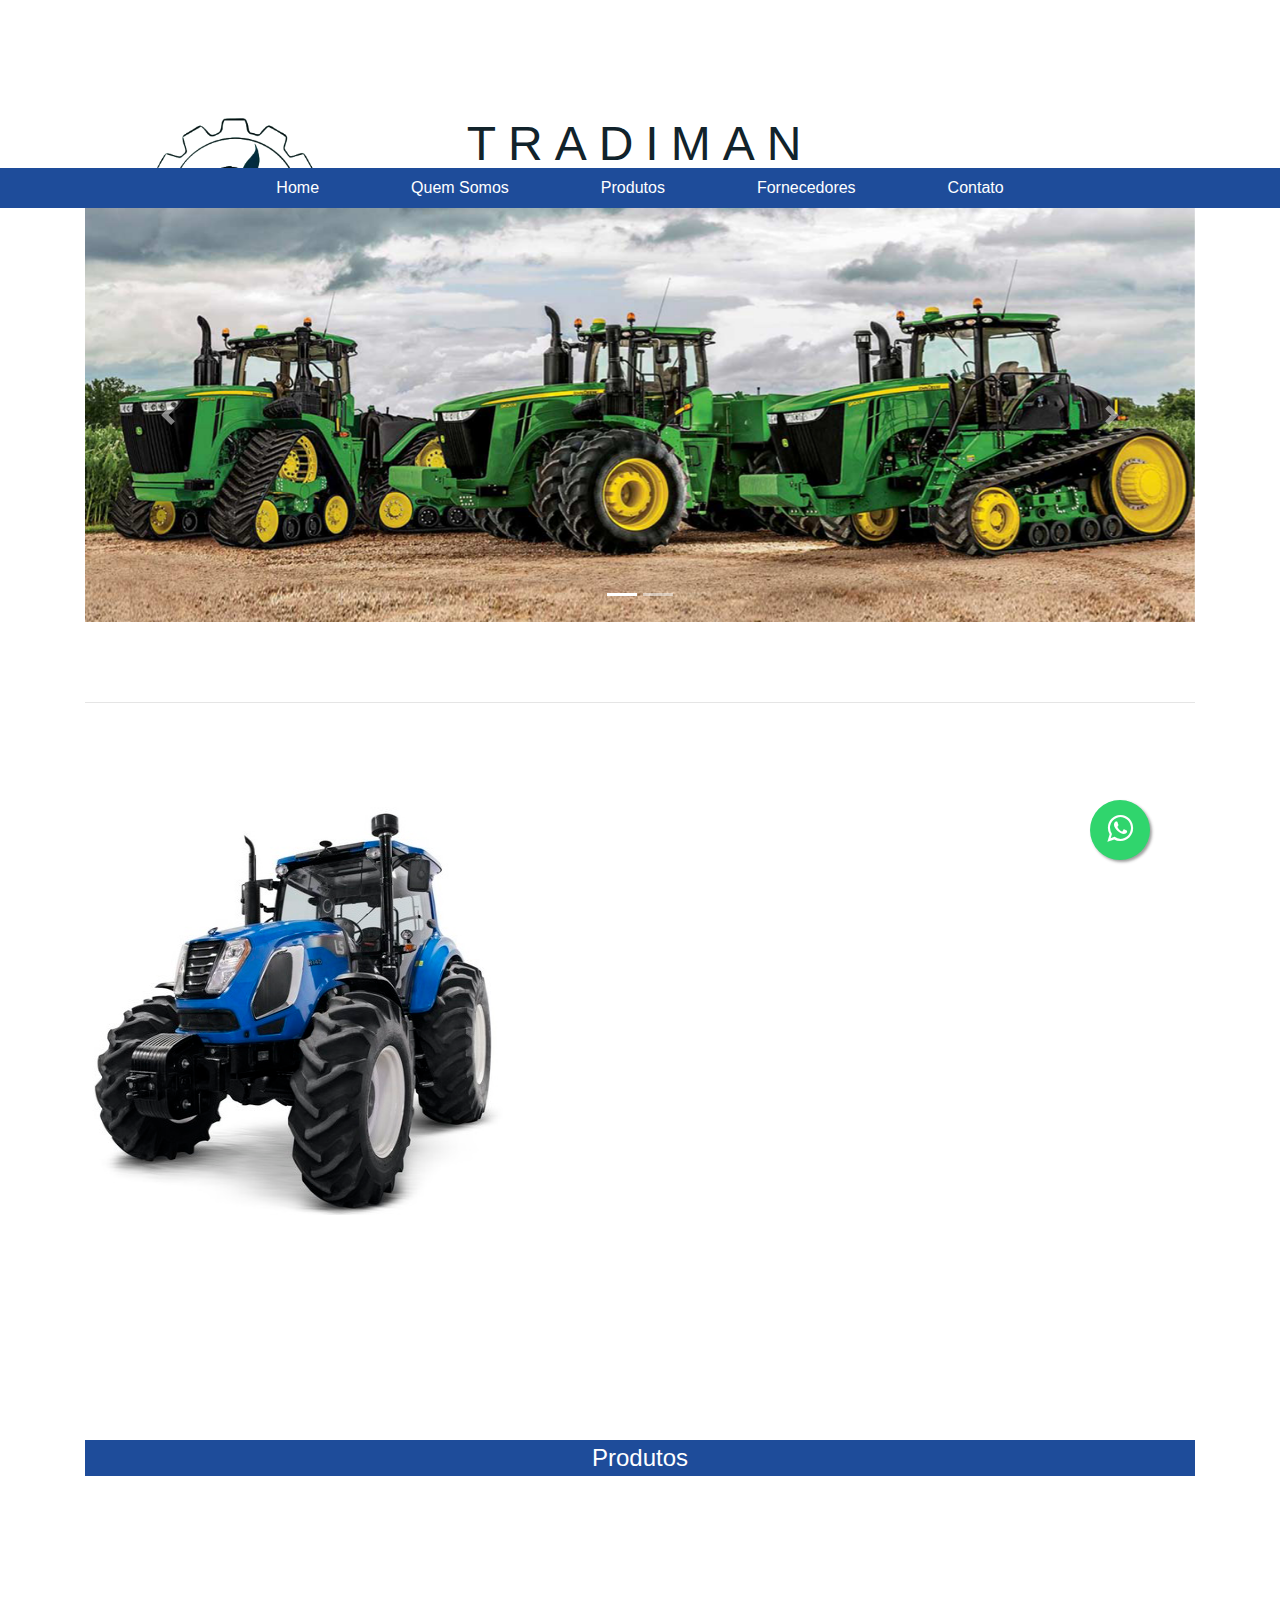
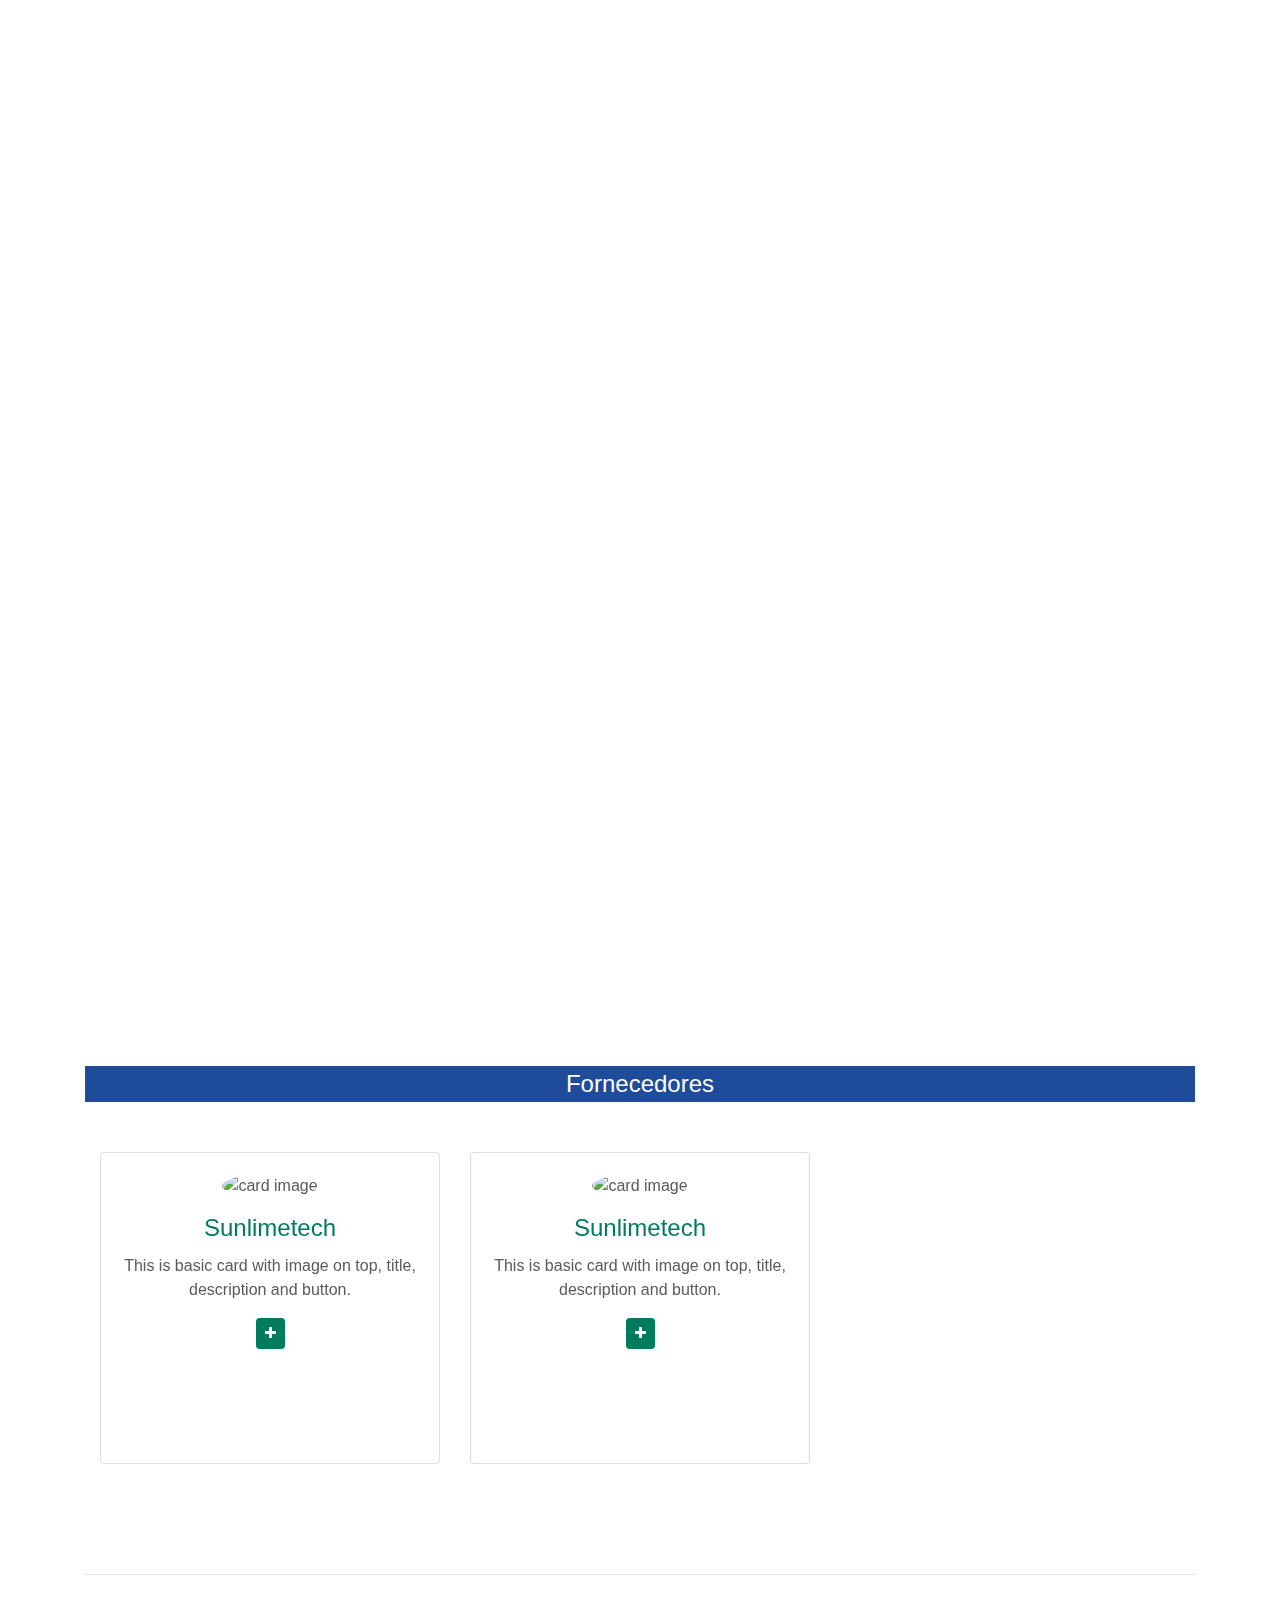
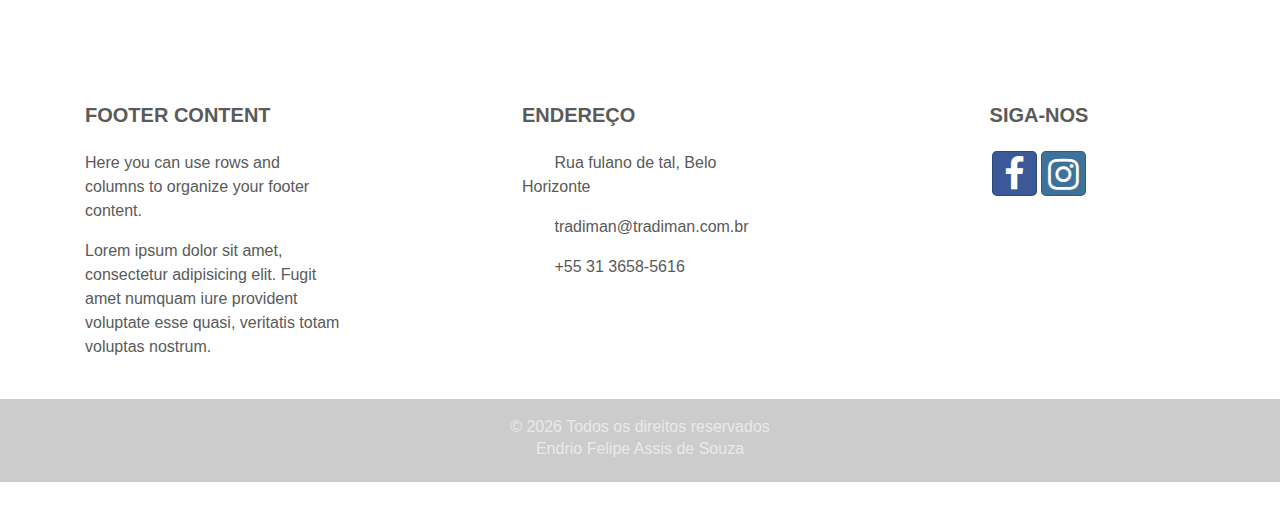
==== index.html @ e6a5f4dd "teste" ====
<!DOCTYPE html>
<html>
<head>
	<meta name="viewport" content="width=device-width, initial-scale=1, shrink-to-fit=no">
	<meta charset="utf-8">
	<title>TRADIMAN</title>

	<link rel="stylesheet" type="text/css" href="css/bootstrap.min.css" >
	<link rel="Stylesheet" type="text/css" href="css/smoothDivScroll.css">
	<link rel="stylesheet" type="text/css" href="css/css.css">
	<link rel="stylesheet" href="https://maxcdn.bootstrapcdn.com/font-awesome/4.5.0/css/font-awesome.min.css">
	<link rel="stylesheet" type="text/css" href="css/bootstrap-social.css" >
	<link rel="stylesheet" href="css/aos.css"/>


	<script src="js/aos.js"></script>
	<script src="//maxcdn.bootstrapcdn.com/bootstrap/4.0.0/js/bootstrap.min.js"></script>
	<script src="//cdnjs.cloudflare.com/ajax/libs/jquery/3.2.1/jquery.min.js"></script>


</head>
<body >
	
	<header>
		<section >
			<div class="item">
				<img src="2.png" width="180">
			</div>
			<div class="item n2">
				<p>TRADIMAN</p>
				<div class="pecas">
					peças para tratores
				</div>
			</div>
			<div class="item n3">
				 
			</div>
		</section>

		<ul class="nav justify-content-center">
		  <li class="nav-item">
		    <a class="nav-link active" href="#">Home</a>
		  </li>
		  <li class="nav-item">
		    <a class="nav-link" href="#">Quem Somos</a>
		  </li>
		  <li class="nav-item">
		    <a class="nav-link" href="#produtos">Produtos</a>
		  </li>
		  <li class="nav-item">
		    <a class="nav-link" href="#">Fornecedores</a>
		  </li>
		  <li class="nav-item">
		    <a class="nav-link" href="#">Contato</a>
		  </li>

		</ul> 

		
	</header>
	<article>
		<div class="container">
		<div id="carouselExampleIndicators" class="carousel slide" data-ride="carousel">
		  <ol class="carousel-indicators">
		    <li data-target="#carouselExampleIndicators" data-slide-to="0" class="active"></li>
		    <li data-target="#carouselExampleIndicators" data-slide-to="1"></li>
		  </ol>
		  <div class="carousel-inner">
		    <div class="carousel-item active">
		      <img class="d-block w-100" src="tractor_cut.png" alt="First slide">
		      <div class="carousel-caption d-md-block">
			    <a class="a" id="slide">	<h5>(31) 3658-5616</h5>    </a>
			    
			  </div>
			  <div class="carousel-caption d-md-block">
			    <a class="b" id="slide2">	<h4>Ligue agora!</h4>    </a>
			    
			  </div>
		    </div>
		    <div class="carousel-item">
		      <img class="d-block w-100" src="Vesey-Header.jpg" alt="Second slide">
		    </div>
		    
		  </div>
		  <a class="carousel-control-prev" href="#carouselExampleIndicators" role="button" data-slide="prev">
		    <span class="carousel-control-prev-icon" aria-hidden="true"></span>
		    <span class="sr-only">Previous</span>
		  </a>
		  <a class="carousel-control-next" href="#carouselExampleIndicators" role="button" data-slide="next">
		    <span class="carousel-control-next-icon" aria-hidden="true"></span>
		    <span class="sr-only">Next</span>
		  </a>
		</div>

			<hr class="featurette-divider">
		
				<div class="row featurette">
					
          <div data-aos="fade-up"	data-aos-delay="50"  class="col-md-7 order-md-2">
							<h2 class="featurette-heading">Quem<span class="text-muted"> Somos</span></h2>
            <p>
							A Tradiman é jovem, mas desponta como revelação nacional no segmento de FPS (FERRAMENTAS DE PENETRAÇÃO DO SOLO). Trabalhando com mecanismos logísticos 
							de alta eficácia que proporcionam a cobertura de todo território nacional.
						</p>
						<p>
							Empresa que surgiu com o claro objetivo de se tornar referência em distribuição de peças para máquinas pesadas. Nasceu de um plano de diversificação 
							de negócios de dois jovens empreendedores, que enxergaram no mercado de máquinas pesadas a necessidade de ter uma empresa que atenda a cada cliente 
							da maneira singular conforme suas especifidades.
						</p>
						<p>
							A Tradiman aposta na valorização dos produtos e marcas a partir de experiências práticas, aplicação e conhecimento dos produtos e, portanto, 
							conta com profissionais altamente qualificados. Nosso diferencial é dar a solução ao cliente, e para isso trabalhamos com as maiores marcas 
							nacionais e importadas como: ECOPLAN, NTX, METISA, GETFL, NBLF, COLINA, HERCAL, FEY, FIBAM, HPAD, HARDOX, USIAR. 
						</p>
						<p>
							Damos toda a assistência à compra, ao uso e especificação técnica de nossos produtos, além de possuir uma equipe de consultores comerciais especialistas, 
							que podem no ato de sua compra prestar assistência e dar orientações das melhores marcas em função de sua necessidade.
						</p>
						<p>
							Na Tradiman encontra-se o que há de mais moderno em FPS. Temos à sua disposição uma equipe especializada e treinada, especialmente 
							para atender com toda cordialidade, atenção e eficiência que você só encontra aqui na TRADIMAN.
						</p>
          </div>
          <div class="col-md-5">
            <img class="featurette-image img-fluid mx-auto" data-src="holder.js/500x500/auto" alt="500x500" src="imagens/trator.jpg" data-holder-rendered="true" style="width: 500px; height: 500px;">
          </div>
				</div>
				
				
			
				<!-- <hr class="featurette-divider"> -->
			
				<legend class="titulo" >Produtos</legend>

				<div class="container marketing">
				<!-- Three columns of text below the carousel -->
        <div class="row">
						<div data-aos="fade-up"	data-aos-delay="50" class="col-lg-4">
							<img class="rounded-circle" src="imagens/ADP.png" alt="Generic placeholder image" width="140" height="140">
							<h2>Adapter</h2>
							<!-- <p><a class="btn btn-secondary" href="https://getbootstrap.com/docs/4.0/examples/carousel/#" role="button">Ver mais »</a></p> -->
						</div><!-- /.col-lg-4 -->
						<div data-aos="fade-up"	data-aos-delay="50" class="col-lg-4">
							<img class="rounded-circle" src="imagens/BKT.png" alt="Generic placeholder image" width="140" height="140">
							<h2>Bucket-Teeth</h2>
							<!-- <p><a class="btn btn-secondary" href="https://getbootstrap.com/docs/4.0/examples/carousel/#" role="button">Ver mais »</a></p> -->
						</div><!-- /.col-lg-4 -->
						<div data-aos="fade-up"	data-aos-delay="50" class="col-lg-4">
							<img class="rounded-circle" src="imagens/SDC.png" alt="Generic placeholder image" width="140" height="140">
							<h2>Side cutter</h2>
							<!-- <p><a class="btn btn-secondary" href="https://getbootstrap.com/docs/4.0/examples/carousel/#" role="button">Ver mais »</a></p> -->
						</div><!-- /.col-lg-4 -->
						<div data-aos="fade-up"	data-aos-delay="50" class="col-lg-4">
							<img class="rounded-circle" src="imagens/BPT.png" alt="Generic placeholder image" width="140" height="140">
							<h2>Bucket protector</h2>
							<!-- <p><a class="btn btn-secondary" href="https://getbootstrap.com/docs/4.0/examples/carousel/#" role="button">Ver mais »</a></p> -->
						</div><!-- /.col-lg-4 -->
						<div data-aos="fade-up"	data-aos-delay="50" class="col-lg-4">
							<img class="rounded-circle" src="imagens/Demolition Teeth.png" alt="Generic placeholder image" width="140" height="140">
							<h2>Demolition Teeth</h2>
							<!-- <p><a class="btn btn-secondary" href="https://getbootstrap.com/docs/4.0/examples/carousel/#" role="button">Ver mais »</a></p> -->
						</div><!-- /.col-lg-4 -->
						<div data-aos="fade-up"	data-aos-delay="50" class="col-lg-4">
							<img class="rounded-circle" src="imagens/Ripper Parts.png" alt="Generic placeholder image" width="140" height="140">
							<h2>Ripper Parts</h2>
							<!-- <p><a class="btn btn-secondary" href="https://getbootstrap.com/docs/4.0/examples/carousel/#" role="button">Ver mais »</a></p> -->
						</div><!-- /.col-lg-4 -->
						<div data-aos="fade-up"	data-aos-delay="50" class="col-lg-4">
							<img class="rounded-circle" src="imagens/Ripper.png" alt="Generic placeholder image" width="140" height="140">
							<h2>Ripper</h2>
							<!-- <p><a class="btn btn-secondary" href="https://getbootstrap.com/docs/4.0/examples/carousel/#" role="button">Ver mais »</a></p> -->
						</div><!-- /.col-lg-4 -->
						<div data-aos="fade-up"	data-aos-delay="50" class="col-lg-4">
							<img class="rounded-circle" src="imagens/Bucket.png" alt="Generic placeholder image" width="140" height="140">
							<h2>Bucket</h2>
							<!-- <p><a class="btn btn-secondary" href="https://getbootstrap.com/docs/4.0/examples/carousel/#" role="button">Ver mais »</a></p> -->
						</div><!-- /.col-lg-4 -->
						<div data-aos="fade-up"	data-aos-delay="50" class="col-lg-4">
							<img class="rounded-circle" src="imagens/Blade&Bit.png" alt="Generic placeholder image" width="140" height="140">
							<h2>Blade&Bit</h2>
							<!-- <p><a class="btn btn-secondary" href="https://getbootstrap.com/docs/4.0/examples/carousel/#" role="button">Ver mais »</a></p> -->
						</div><!-- /.col-lg-4 -->
						<div data-aos="fade-up"	data-aos-delay="50" class="col-lg-4">
							<img class="rounded-circle" src="imagens/Pin&Retainer_Lock&Washer.png" alt="Generic placeholder image" width="140" height="140">
							<h2>Pin&Retainer/<br>Lock&Washer</h2>
							<!-- <p><a class="btn btn-secondary" href="https://getbootstrap.com/docs/4.0/examples/carousel/#" role="button">Ver mais »</a></p> -->
						</div><!-- /.col-lg-4 -->
						<div data-aos="fade-up"	data-aos-delay="50" class="col-lg-4">
							<img class="rounded-circle" src="imagens/Bucket Pin.png" alt="Generic placeholder image" width="140" height="140">
							<h2>Bucket Pin</h2>
							<!-- <p><a class="btn btn-secondary" href="https://getbootstrap.com/docs/4.0/examples/carousel/#" role="button">Ver mais »</a></p> -->
						</div><!-- /.col-lg-4 -->
						<div data-aos="fade-up"	data-aos-delay="50" class="col-lg-4">
							<img class="rounded-circle" src="imagens/Bushing.png" alt="Generic placeholder image" width="140" height="140">
							<h2>Bushing</h2>
							<!-- <p><a class="btn btn-secondary" href="https://getbootstrap.com/docs/4.0/examples/carousel/#" role="button">Ver mais »</a></p> -->
						</div><!-- /.col-lg-4 -->
						<div data-aos="fade-up"	data-aos-delay="50" class="col-lg-4">
							<img class="rounded-circle" src="imagens/Bucket I-Link & H-Link.png" alt="Generic placeholder image" width="140" height="140">
							<h2>Bucket I-Link & H-Link</h2>
							<!-- <p><a class="btn btn-secondary" href="https://getbootstrap.com/docs/4.0/examples/carousel/#" role="button">Ver mais »</a></p> -->
						</div><!-- /.col-lg-4 -->
					</div><!-- /.row -->
				</div>
	
						
		

				<legend class="titulo" >Fornecedores</legend>
			
						<div class="container">
								<div class="row">
										<!-- Team member -->
										<div class="col-xs-12 col-sm-6 col-md-4">
												<div class="image-flip" ontouchstart="this.classList.toggle('hover');">
														<div class="mainflip">
																<div class="frontside">
																		<div class="card">
																				<div class="card-body text-center">
																						<p><img class=" img-fluid" src="https://sunlimetech.com/portfolio/boot4menu/assets/imgs/team/img_01.png" alt="card image"></p>
																						<h4 class="card-title">Sunlimetech</h4>
																						<p class="card-text">This is basic card with image on top, title, description and button.</p>
																						<a href="#" class="btn btn-primary btn-sm"><i class="fa fa-plus"></i></a>
																				</div>
																		</div>
																</div>
																<div class="backside">
																		<div class="card">
																				<div class="card-body text-center mt-4">
																						<h4 class="card-title">Sunlimetech</h4>
																						<p class="card-text">This is basic card with image on top, title, description and button.This is basic card with image on top, title, description and button.This is basic card with image on top, title, description and button.</p>
																						<ul class="list-inline">
																								<li class="list-inline-item">
																										<a class="social-icon text-xs-center" target="_blank" href="#">
																												<i class="fa fa-facebook"></i>
																										</a>
																								</li>
																								<li class="list-inline-item">
																										<a class="social-icon text-xs-center" target="_blank" href="#">
																												<i class="fa fa-twitter"></i>
																										</a>
																								</li>
																								<li class="list-inline-item">
																										<a class="social-icon text-xs-center" target="_blank" href="#">
																												<i class="fa fa-skype"></i>
																										</a>
																								</li>
																								<li class="list-inline-item">
																										<a class="social-icon text-xs-center" target="_blank" href="#">
																												<i class="fa fa-google"></i>
																										</a>
																								</li>
																						</ul>
																				</div>
																		</div>
																</div>
														</div>
												</div>
										</div>
										<!-- ./Team member -->
										<!-- Team member -->
										<div class="col-xs-12 col-sm-6 col-md-4">
												<div class="image-flip" ontouchstart="this.classList.toggle('hover');">
														<div class="mainflip">
																<div class="frontside">
																		<div class="card">
																				<div class="card-body text-center">
																						<p><img class=" img-fluid" src="https://sunlimetech.com/portfolio/boot4menu/assets/imgs/team/img_02.png" alt="card image"></p>
																						<h4 class="card-title">Sunlimetech</h4>
																						<p class="card-text">This is basic card with image on top, title, description and button.</p>
																						<a href="#" class="btn btn-primary btn-sm"><i class="fa fa-plus"></i></a>
																				</div>
																		</div>
																</div>
																<div class="backside">
																		<div class="card">
																				<div class="card-body text-center mt-4">
																						<h4 class="card-title">Sunlimetech</h4>
																						<p class="card-text">This is basic card with image on top, title, description and button.This is basic card with image on top, title, description and button.This is basic card with image on top, title, description and button.</p>
																						<ul class="list-inline">
																								<li class="list-inline-item">
																										<a class="social-icon text-xs-center" target="_blank" href="#">
																												<i class="fa fa-facebook"></i>
																										</a>
																								</li>
																								<li class="list-inline-item">
																										<a class="social-icon text-xs-center" target="_blank" href="#">
																												<i class="fa fa-twitter"></i>
																										</a>
																								</li>
																								<li class="list-inline-item">
																										<a class="social-icon text-xs-center" target="_blank" href="#">
																												<i class="fa fa-skype"></i>
																										</a>
																								</li>
																								<li class="list-inline-item">
																										<a class="social-icon text-xs-center" target="_blank" href="#">
																												<i class="fa fa-google"></i>
																										</a>
																								</li>
																						</ul>
																				</div>
																		</div>
																</div>
														</div>
												</div>
										</div>
										<!-- ./Team member -->
									
				
								</div>
						</div>
						<hr class="featurette-divider">

<!-- 
				<legend class="titulo" >Produtos</legend>

				<div id="div1" class="prodBack polaroid style-1">

				  <figure><img src="imagens/side_cutter/1.jpg" class="img-thumbnail" alt="Cinque Terre"></figure>
				  <figure><img src="imagens/side_cutter/2.jpg" class="img-thumbnail" alt="Cinque Terre"></figure>
				  <figure><img src="imagens/side_cutter/3.jpg" class="img-thumbnail" alt="Cinque Terre"></figure>
				  <figure><img src="imagens/side_cutter/4.jpg" class="img-thumbnail" alt="Cinque Terre"></figure>
				  <figure><img src="imagens/side_cutter/5.jpg" class="img-thumbnail" alt="Cinque Terre"></figure>
				  <figure><img src="imagens/side_cutter/6.jpg" class="img-thumbnail" alt="Cinque Terre"></figure>
				  <figure><img src="imagens/side_cutter/7.jpg" class="img-thumbnail" alt="Cinque Terre"></figure>
				  <figure><img src="imagens/side_cutter/8.jpg" class="img-thumbnail" alt="Cinque Terre"></figure>
				  <figure><img src="imagens/side_cutter/9.jpg" class="img-thumbnail" alt="Cinque Terre"></figure>
				  <figure><img src="imagens/side_cutter/10.jpg" class="img-thumbnail" alt="Cinque Terre"></figure>
				</div>
				
				<div id="div2" class="prodBack polaroid style-1">         
				  
				  	<figure class="cap-left"><img src="imagens/bucket_teeth/1.jpg" class="img-thumbnail" alt="Cinque Terre">
				  	<figcaption>
						yay!!!
					</figcaption>
				  	</figure>
				 

				 
				  <figure class="cap-left"><img src="imagens/bucket_teeth/2.jpg" class="img-thumbnail" alt="Cinque Terre">
					<figcaption>
						ydfgdfg!!!
					</figcaption>
				  </figure>
				  <figure><img src="imagens/bucket_teeth/3.jpg" class="img-thumbnail" alt="Cinque Terre"></figure>
				  <figure class="cap-left"><img src="imagens/bucket_teeth/4.jpg" class="img-thumbnail" alt="Cinque Terre">
					
					<figcaption>
						ydfgdfg!!!
					</figcaption>
					
				  </figure>
				  <figure><img src="imagens/bucket_teeth/5.jpg" class="img-thumbnail" alt="Cinque Terre"></figure>
				  <figure><img src="imagens/bucket_teeth/6.jpg" class="img-thumbnail" alt="Cinque Terre"></figure>
				  <figure><img src="imagens/bucket_teeth/7.jpg" class="img-thumbnail" alt="Cinque Terre"></figure>
				  <figure><img src="imagens/bucket_teeth/8.jpg" class="img-thumbnail" alt="Cinque Terre"></figure>
				  <figure><img src="imagens/bucket_teeth/9.jpg" class="img-thumbnail" alt="Cinque Terre"></figure>
				  <figure><img src="imagens/bucket_teeth/10.jpg" class="img-thumbnail" alt="Cinque Terre"></figure>
				  <figure><img src="imagens/bucket_teeth/11.jpg" class="img-thumbnail" alt="Cinque Terre"></figure>
				  <figure><img src="imagens/bucket_teeth/12.jpg" class="img-thumbnail" alt="Cinque Terre"></figure>
				  <figure><img src="imagens/bucket_teeth/13.jpg" class="img-thumbnail" alt="Cinque Terre"></figure>
				  <figure><img src="imagens/bucket_teeth/14.jpg" class="img-thumbnail" alt="Cinque Terre"></figure>
				  <figure><img src="imagens/bucket_teeth/15.jpg" class="img-thumbnail" alt="Cinque Terre"></figure>
				  <figure><img src="imagens/bucket_teeth/16.jpg" class="img-thumbnail" alt="Cinque Terre"></figure>
				</div>
				<div class="prodBack" id="div3">3</div>
				<div class="prodBack" id="div4">4</div>
				<div class="prodBack" id="div5">5</div>
				<div class="prodBack" id="div6">6</div>
				
		</div>

		<legend class="titulo">Fornecedores</legend> -->

		<!--Whatsapp--> 
		
			<div class="popup float" onclick="whatsapp()">
				<i class="fa fa-whatsapp"></i>
			    <span class="popuptext" id="Popup">
				  	<p>E aí, Fera, eu sou o Kokim. Quer negociar com nossa empresa?</p> 
					<a href="https://api.whatsapp.com/send?phone=553185764448&text=" target="_blank" class="my-float">
						<img src="kokim.jpg" class="rounded-circle" alt="Foto do Kokim">
						suporte
					</a>
			  </span>
			</div>
	</article>


	<!-- Footer -->
<footer class="page-footer font-small mdb-color lighten-3 pt-4">

	<!-- Footer Links -->
	<div class="container text-center text-md-left">
  
	  <!-- Grid row -->
	  <div class="row">
  
		<!-- Grid column -->
		<div class="col-md-4 col-lg-3 mr-auto my-md-4 my-0 mt-4 mb-1">
  
		  <!-- Content -->
		  <h5 class="font-weight-bold text-uppercase mb-4">Footer Content</h5>
		  <p>Here you can use rows and columns to organize your footer content.</p>
		  <p>Lorem ipsum dolor sit amet, consectetur adipisicing elit. Fugit amet numquam iure provident voluptate
			esse
			quasi, veritatis totam voluptas nostrum.</p>
  
		</div>
		<!-- Grid column -->
  
		<hr class="clearfix w-100 d-md-none">
  
		  
		<hr class="clearfix w-100 d-md-none">
  
		<!-- Grid column -->
		<div class="col-md-4 col-lg-3 mx-auto my-md-4 my-0 mt-4 mb-1">
  
		  <!-- Contact details -->
		  <h5 class="font-weight-bold text-uppercase mb-4">Endereço</h5>
  
		  <ul class="list-unstyled">
			<li>
			  <p>
				<i class="fas fa-home mr-3"></i> Rua fulano de tal, Belo Horizonte</p>
			</li>
			<li>
			  <p>
				<i class="fas fa-envelope mr-3"></i> tradiman@tradiman.com.br</p>
			</li>
			<li>
			  <p>
				<i class="fas fa-phone mr-3"></i> +55 31 3658-5616</p>
			</li>
			
		  </ul>
  
		</div>
		<!-- Grid column -->
  
		<hr class="clearfix w-100 d-md-none">
  
		<!-- Grid column -->
		<div class="col-md-2 col-lg-2 text-center mx-auto my-4">
  
		  <!-- Social buttons -->
		  <h5 class="font-weight-bold text-uppercase mb-4">Siga-nos</h5>
  
		  <!-- Facebook -->
		  <a href="facebook.com" type="button" class="btn btn-lg btn-social-icon btn-facebook"><i class="fa fa-facebook"></i></a>
		  <!-- Twitter -->
		  <!-- Instagram -->
		  <a href="https://www.instagram.com/" type="button" class="btn btn-lg btn-social-icon btn-instagram"><span class="fa fa-instagram"></span></a>
		 
		  
  
		</div>
		<!-- Grid column -->
  
	  </div>
	  <!-- Grid row -->
  
	</div>
	<!-- Footer Links -->
  
	<!-- Copyright -->
	<div class="footer-copyright text-center py-3"><div class="data"></div>
	  <h6>Endrio Felipe Assis de Souza</h6>
	</div>
	<!-- Copyright -->
  
  </footer>
  <!-- Rodapé -->

	

	
	


</body>
	
		<script>
				AOS.init();
		</script>

	<!--Inicialização do whatsapp-->
	
		<script>
			function whatsapp() {
			var popup = document.getElementById("Popup");
			popup.classList.toggle("show");
			}
		</script>
	
	<!--data dos direitos autorais-->
	<script>
		var datainput = document.querySelector('.data');
		var data = new Date().getFullYear();
		datainput.textContent = "© "+data+" Todos os direitos reservados";
	</script>

</html>
---- css/smoothDivScroll.css ----
/* You can alter this CSS in order to give Smooth Div Scroll your own look'n'feel */

/* Invisible left hotspot */
div.scrollingHotSpotLeft
{
	/* The hotspots have a minimum width of 100 pixels and if there is room the will grow
    and occupy 15% of the scrollable area (30% combined). Adjust it to your own taste. */
	min-width: 75px;
	width: 10%;
	height: 100%;
	/* There is a big background image and it's used to solve some problems I experienced
    in Internet Explorer 6. */
	background-image: url(icons/big_transparent.gif);
	background-repeat: repeat;
	background-position: center center;
	position: absolute;
	z-index: 200;
	left: 0;
	/*  The first url is for Firefox and other browsers, the second is for Internet Explorer */
	cursor: url(icons/cursor_arrow_left.png), url(icons/cursor_arrow_left.cur),w-resize;
}

/* Visible left hotspot */
div.scrollingHotSpotLeftVisible
{
	background-image: url(icons/arrow_left.gif);				
	background-color: #fff;
	background-repeat: no-repeat;
	opacity: 0.35; /* Standard CSS3 opacity setting */
	-moz-opacity: 0.35; /* Opacity for really old versions of Mozilla Firefox (0.9 or older) */
	filter: alpha(opacity = 35); /* Opacity for Internet Explorer. */
	zoom: 1; /* Trigger "hasLayout" in Internet Explorer 6 or older versions */
}

/* Invisible right hotspot */
div.scrollingHotSpotRight
{
	min-width: 75px;
	width: 10%;
	height: 100%;
	background-image: url(icons/big_transparent.gif);
	background-repeat: repeat;
	background-position: center center;
	position: absolute;
	z-index: 200;
	right: 0;
	cursor: url(icons/cursor_arrow_right.png), url(icons/cursor_arrow_right.cur),e-resize;
}

/* Visible right hotspot */
div.scrollingHotSpotRightVisible
{
	background-image: url(icons/arrow_right.gif);
	background-color: #fff;
	background-repeat: no-repeat;
	opacity: 0.35;
	filter: alpha(opacity = 35);
	-moz-opacity: 0.35;
	zoom: 1;
}

/* The scroll wrapper is always the same width and height as the containing element (div).
   Overflow is hidden because you don't want to show all of the scrollable area.
*/
div.scrollWrapper
{
	position: relative;
	overflow: hidden;
	width: 100%;
	height: 100%;
}

div.scrollableArea
{
	position: relative;
	width: auto;
	height: 100%;
}
---- css/css.css ----
body {
  padding-top: 3rem;
  padding-bottom: 3rem;
  color: #5a5a5a;
}
section {
	display: flex;
	justify-content: center;
	width: 95%;
	height: 120px;
	overflow: auto;
	margin: 0 2.5%;
	overflow: hidden;
	 
}

.qs {
	text-align: center;
}


section img{
	position: relative;
		top: 10px;
}

.n2{
	display: block;
	color: rgb(17, 35, 43);

}



.item {
	width: 100px;
	height: 120px;
	float: left;
	width: 33.333333%;
	text-align: center;
	font-size: 3em;
}

.item p{
	letter-spacing: .25em;
}

.pecas {
	margin:; 0 auto;
	display: inline-block;
	position: relative;
	bottom: 65px;
	font-size: 0.35em;
	color: rgb(17, 35, 43);

}

/*-----------Título-----------*/

.titulo{
	margin-top: 50px;
	margin-bottom: 50px;
	background-color: #1e4c9a;
	color: white;
	text-align: center;
}

/*-----------Barra de Navegação-----------*/

.nav{
	background-color: #1e4c9a;

	
}
.nav-item{
	padding: 0 30px; 
}
.nav-link{
	color: white;
}
.nav-link:hover{
	color:#02303F;
}
/* 
.d-block{
	max-height: 5%;
} */



/*

.my-slider {
height: 450px;
margin: 0 auto;
width: 100%;
}
.my-slider ul {
height: 450px;
overflow: hidden;
list-style-type: none;
}
.my-slider li {
float: left;
}

#logoParade
{
	width: 728px;
	height: 75px;
	position: relative;
}

#logoParade div.scrollableArea a
{
	display: block;
	float: left;
	padding-left: 10px;
}
*/

/*---------------------animações dentro do carrosel-----------------------*/




.d-md-block a{
    display: inline-block;
    width: 100%;
	
	padding: 100px;
	
    
    border-right: 60px solid transparent;
    border-bottom: 60px solid rgba(76,76,76,.7); 
    //border-bottom: 60px solid rgba(76,76,76,.7); 
    -webkit-transform: scale(1, -1);

}




/*---------------------------Ligue agora!-----------------------------*/

.a{
	margin-left: -130%;
}
.b{
	margin-left: -150%;
}

.d-md-block h5{
	text-align: right;
	-webkit-transform: scale(1, -1);
	position: relative;
	top: 155px; /* 155*/
	left: 18%; /* 150*/
	opacity: 1;
	font-size: 2em;
	text-decoration: none;
    font-weight: bold;
}

.d-md-block h4{
	text-align: right;
	-webkit-transform: scale(1, -1);
	position: relative;
	top: 140px;
	left: 100px;
	opacity: 1;
	font-size: 1.5em;
	text-decoration: none;
    font-weight: bold;
}

#slide {
		border-width: 50px;
    position: relative;
    right: 70%;
    top:130px;/* 130*/
    -webkit-animation: slide 0.5s forwards;
    -webkit-animation-delay: 0.5s;
    animation: slide 0.5s forwards;
    animation-delay: 0.5s;
}

#slide2 {

		position: relative;
		border-width: 30px;
		border-bottom-color: rgba(77, 75, 75, 0.9);
    right: 70%;
    top:160px;
    -webkit-animation: slide 0.7s forwards;
    -webkit-animation-delay: 0.7s;
    animation: slide .7s forwards;
    animation-delay: .7s;
}

@-webkit-keyframes slide {
    100% { right: 0; }
}

@keyframes slide {
    100% { right: 0; }
}

/* ----------------------HR------------------------- */

.featurette-divider {
  margin: 5rem 0; /* Space out the Bootstrap <hr> more */
}

/*------------------------------QUEM SOMOS----------------------------*/

.col-md-5{
	font-weight: 600;
	font-size: 8em;
	letter-spacing: .15em;
	text-align: justify;
}

.col-md-5{
	display: block;
}

/* MARKETING CONTENT
-------------------------------------------------- */

/* Center align the text within the three columns below the carousel */
.marketing .col-lg-4 {
  margin-bottom: 1.5rem;
  text-align: center;
}
.marketing h2 {
  font-weight: 400;
}
.marketing .col-lg-4 p {
  margin-right: .75rem;
  margin-left: .75rem;
}

/*---------------------------Trem que arrasta-----------------------------


legend{
	text-align: center;
	margin: 30px 0 ;
}

.contentBox{
	text-align: center;
	opacity: 0.65;
	background-color: white;
}
.contentBox h6{
	color:#607D7B;
	font-size: 1em;
}

.contentBox:hover{
	opacity: 1;
	
}


legend.scheduler-border {
    width:inherit; 
    padding:0 10px; 
    border-bottom:none;
}



#mixedContent
		{
			
			position: relative;			
			width:100%;
			height: 220px;
			padding: 10px 5px;
			display: block;
			background-color: rgba(232, 236, 239, 0.3);;
			-moz-box-shadow:    inset 0 0 10px #BFBFBF;
			   -webkit-box-shadow: inset 0 0 10px #BFBFBF;
			   box-shadow:         inset 0 0 10px #BFBFBF;
		}
		
		#mixedContent .contentBox {
			position: relative;
				//top: 5px;
			float: left;
			display: block;
			
			width: 280px;
			height: 200px;
			border: solid 1px #ccc;
			padding: 20px;
			margin: 0px 7px;
			
			-webkit-user-select: none;
			-khtml-user-select: none;
			-moz-user-select: none;
			-o-user-select: none;
			user-select: none;
		}

		#mixedContent .contentBox img {
			margin: 5px 13% 15px 13%;
			border-radius: 50px;
			width: 165px;
			cursor:pointer;
		}
	
		#mixedContent .contentBox p {
			font-size: 10px;
		}
*/


/*-------------------PRODUTOS-----------------*/	

.cxProdutos legend{
	text-align: center;
}

.cxProdutos .prodBack {
    display:none;
    
}

#div1{display:inline-block;;
position: relative;}
#div2{position: relative;}
#div3{position: relative;}
#div4{position: relative;}
#div5{position: relative;}
#div6{position: relative;}

.cxProdutos br {clear:both;}



/*-------------------IMAGENS DE PRODUTOS-----------------*/	

.polaroid{
    height: 500px;
    overflow: scroll;
    background-color: rgba(232, 236, 239, 0.3);
    -moz-box-shadow:    inset 0 0 10px #BFBFBF;
   -webkit-box-shadow: inset 0 0 10px #BFBFBF;
   box-shadow:         inset 0 0 10px #BFBFBF;
   overflow: auto;
}
/*.polaroid img{
  width: 50%;
  padding: 5px 5px 10px 5px;
  border: 1px solid #BFBFBF;
  background-color: white;
  transition: height 2s, transform 2s;
  position: relative; 
  overflow: hidden; 
  margin: 20px 5%;

}*/

figure {
  width: 20%;
  padding: 5px 5px 10px 5px;
  display: block;
  position: relative;
  float: left;
  overflow: hidden;
  background-color: white;
  border: 1px solid #BFBFBF;
  margin: 20px 5%;
  border-radius: .25rem;
}
figcaption {
  position: absolute;
  background: black;
  background: rgba(0,0,0,0.75);
  color: white;
  padding: 10px 20px;
  opacity: 0;
  left: 20px;
  -webkit-transition: all 0.6s ease;
  -moz-transition:    all 0.6s ease;
  -o-transition:      all 0.6s ease;
}
figure:hover figcaption {
  opacity: 1;
}
figure:before {
  content: "?";
  position: absolute;
  font-weight: 800;
  background: black;
  background: rgba(255,255,255,0.75);
  text-shadow: 0 0 5px white;
  color: #BFBFBF;
  width: 24px;
  height: 24px;
  -webkit-border-radius: 12px;
  -moz-border-radius:    12px;
  border-radius:         12px;
  text-align: center;
  font-size: 14px;
  line-height: 24px;
  -moz-transition: all 0.6s ease;
  opacity: 0.75;
}
figure:hover:before {
  opacity: 0;
}

.cap-left:before {  bottom: 25px; left: 50px; }
.cap-left figcaption { bottom: 10px; left: -50%; }
.cap-left:hover figcaption { left: 0; }





/*
.btn{
	width: 150px;
	background-color: white;
	z-index: 2;
	padding: ;
}

.btn img{
	f
	
}


 .caption {
    max-width: 0px;
    display: inline-block;
    overflow: hidden;
    position: relative;
    	right: 20px;
     transition: right 1s, transform 1s;
     color: blue;
	 color: aqua;
	 background-color: antiquewhite;
     z-index: 3;
}
.btn:hover  .caption{
    overflow: visible;
    right: 5px;
}*/	

    /*-------------teste-------------*/




  /*------------scrollbar----------*/





  .style-1::-webkit-scrollbar-track
{
	
	-webkit-box-shadow: inset 0 0 6px rgba(0,0,0,0.3);
	border-radius: 10px;
	background-color: #F5F5F5;
}

.style-1::-webkit-scrollbar
{
	width: 12px;
	background-color: #F5F5F5;
}

.style-1::-webkit-scrollbar-thumb
{
	border-radius: 10px;
	-webkit-box-shadow: inset 0 0 6px rgba(106, 124, 117,.3);
	background-color: rgba(106, 124, 117,.1);
}

.style-1::-webkit-scrollbar:hover{
	display: none;
	background-color: 
}


/*-----------------FORNECEDORES---------------------------*/

@import url('https://maxcdn.bootstrapcdn.com/font-awesome/4.7.0/css/font-awesome.min.css');
#team {
    background: #eee !important;
}

.btn-primary:hover,
.btn-primary:focus {
    background-color: #108d6f;
    border-color: #108d6f;
    box-shadow: none;
    outline: none;
}

.btn-primary {
    color: #fff;
    background-color: #007b5e;
    border-color: #007b5e;
}

section {
    padding: 60px 0;
}

section .section-title {
    text-align: center;
    color: #007b5e;
    margin-bottom: 50px;
    text-transform: uppercase;
}

#team .card {
    border: none;
    background: #ffffff;
}

.image-flip:hover .backside,
.image-flip.hover .backside {
    -webkit-transform: rotateY(0deg);
    -moz-transform: rotateY(0deg);
    -o-transform: rotateY(0deg);
    -ms-transform: rotateY(0deg);
    transform: rotateY(0deg);
    border-radius: .25rem;
}

.image-flip:hover .frontside,
.image-flip.hover .frontside {
    -webkit-transform: rotateY(180deg);
    -moz-transform: rotateY(180deg);
    -o-transform: rotateY(180deg);
    transform: rotateY(180deg);
}

.mainflip {
    -webkit-transition: 1s;
    -webkit-transform-style: preserve-3d;
    -ms-transition: 1s;
    -moz-transition: 1s;
    -moz-transform: perspective(1000px);
    -moz-transform-style: preserve-3d;
    -ms-transform-style: preserve-3d;
    transition: 1s;
    transform-style: preserve-3d;
    position: relative;
}

.frontside {
    position: relative;
    -webkit-transform: rotateY(0deg);
    -ms-transform: rotateY(0deg);
    z-index: 2;
    margin-bottom: 30px;
}

.backside {
    position: absolute;
    top: 0;
    left: 0;
    background: white;
    -webkit-transform: rotateY(-180deg);
    -moz-transform: rotateY(-180deg);
    -o-transform: rotateY(-180deg);
    -ms-transform: rotateY(-180deg);
    transform: rotateY(-180deg);
    -webkit-box-shadow: 5px 7px 9px -4px rgb(158, 158, 158);
    -moz-box-shadow: 5px 7px 9px -4px rgb(158, 158, 158);
    box-shadow: 5px 7px 9px -4px rgb(158, 158, 158);
}

.frontside,
.backside {
    -webkit-backface-visibility: hidden;
    -moz-backface-visibility: hidden;
    -ms-backface-visibility: hidden;
    backface-visibility: hidden;
    -webkit-transition: 1s;
    -webkit-transform-style: preserve-3d;
    -moz-transition: 1s;
    -moz-transform-style: preserve-3d;
    -o-transition: 1s;
    -o-transform-style: preserve-3d;
    -ms-transition: 1s;
    -ms-transform-style: preserve-3d;
    transition: 1s;
    transform-style: preserve-3d;
}

.frontside .card,
.backside .card {
    min-height: 312px;
}

.backside .card a {
    font-size: 18px;
    color: #007b5e !important;
}

.frontside .card .card-title,
.backside .card .card-title {
    color: #007b5e !important;
}

.frontside .card .card-body img {
    width: 120px;
    height: 120px;
    border-radius: 50%;
}


  /*--------------Whatsapp-----------------*/

 .float{
	position:fixed;

	width:60px;
	height:60px;
	bottom:40px;
	right:40px;
	color: white;
	background-color:#25d366;
	color:#FFF;
	border-radius:50px;
	text-align:center;
  	font-size:40px!important;
	box-shadow: 2px 2px 3px #999;
  	z-index:1001;


}



.fa-whatsapp{
	position: relative;
		bottom: 5px;
	font-size: 30px !important;

}



 /* Popup container */
.popup {
	margin: 0 7% 0 0;
  display: inline;
  cursor: pointer;
  -webkit-user-select: none;
  -moz-user-select: none;
  -ms-user-select: none;
  user-select: none;
  font-family: sans-serif;
  font-weight: bold;
  opacity: 0.95;


}
.popup p{
	position: relative;
		bottom: 8px;
	margin: 1px 1px;
	border-radius:5px;
	height: 50px;
	background-color: #25d366;

}

.popup img{
	width: 60px;
	position: relative;
		right: 30px;
}

.popup p{
	font-size: 10px !important;
}

/* The actual popup */
.popup .popuptext {
  visibility: hidden;
  width: 260px;
  background-color: white;
  color: white;
  text-align: center;
  border-radius: 6px;
  padding: 8px 0;
  position: absolute;
  z-index: 1;
  bottom: 125%;
  left: 50%;
  margin-left: -130px;
  box-shadow: 1px 1px 1px 1px #999;


}

.popup a{
	text-decoration: none;
	color: grey;
	font-size: 12px !important;
	position: relative;
		bottom: 5px
}

.popup a:hover{
	background-color: lightgrey;

	padding: 36px 75px;
}

/* Popup arrow */
.popup .popuptext::after {

content: "";
    position: absolute;
    width: 0;
    height: 0;
    margin-left: -0.5em;
    top: 100%;
    left: 50%;
    border: 1em solid black;
    border-color: transparent transparent white white;
    margin-left: -8px;
    border-width: 8px;
    transform-origin: 0 0;
    transform: rotate(-45deg);
    
    box-shadow: -1px 2px 1px 0 #999;
}


.popup .show {
  visibility: visible;
  -webkit-animation: fadeIn 1s;
  animation: fadeIn 1s;
}


@-webkit-keyframes fadeIn {
  from {opacity: 0;} 
  to {opacity: 1;}
}

@keyframes fadeIn {
  from {opacity: 0;}
  to {opacity:1 ;}
} */


/*--------------Rodapé-----------*/

.mdb-color.lighten-3 {
    background-color: rgb(146, 159, 186) !important;
}

footer.page-footer .footer-copyright {
    background-color: rgba(0, 0, 0, 0.2);
    color: rgba(255, 255, 255, 0.6);
    overflow: hidden;
}
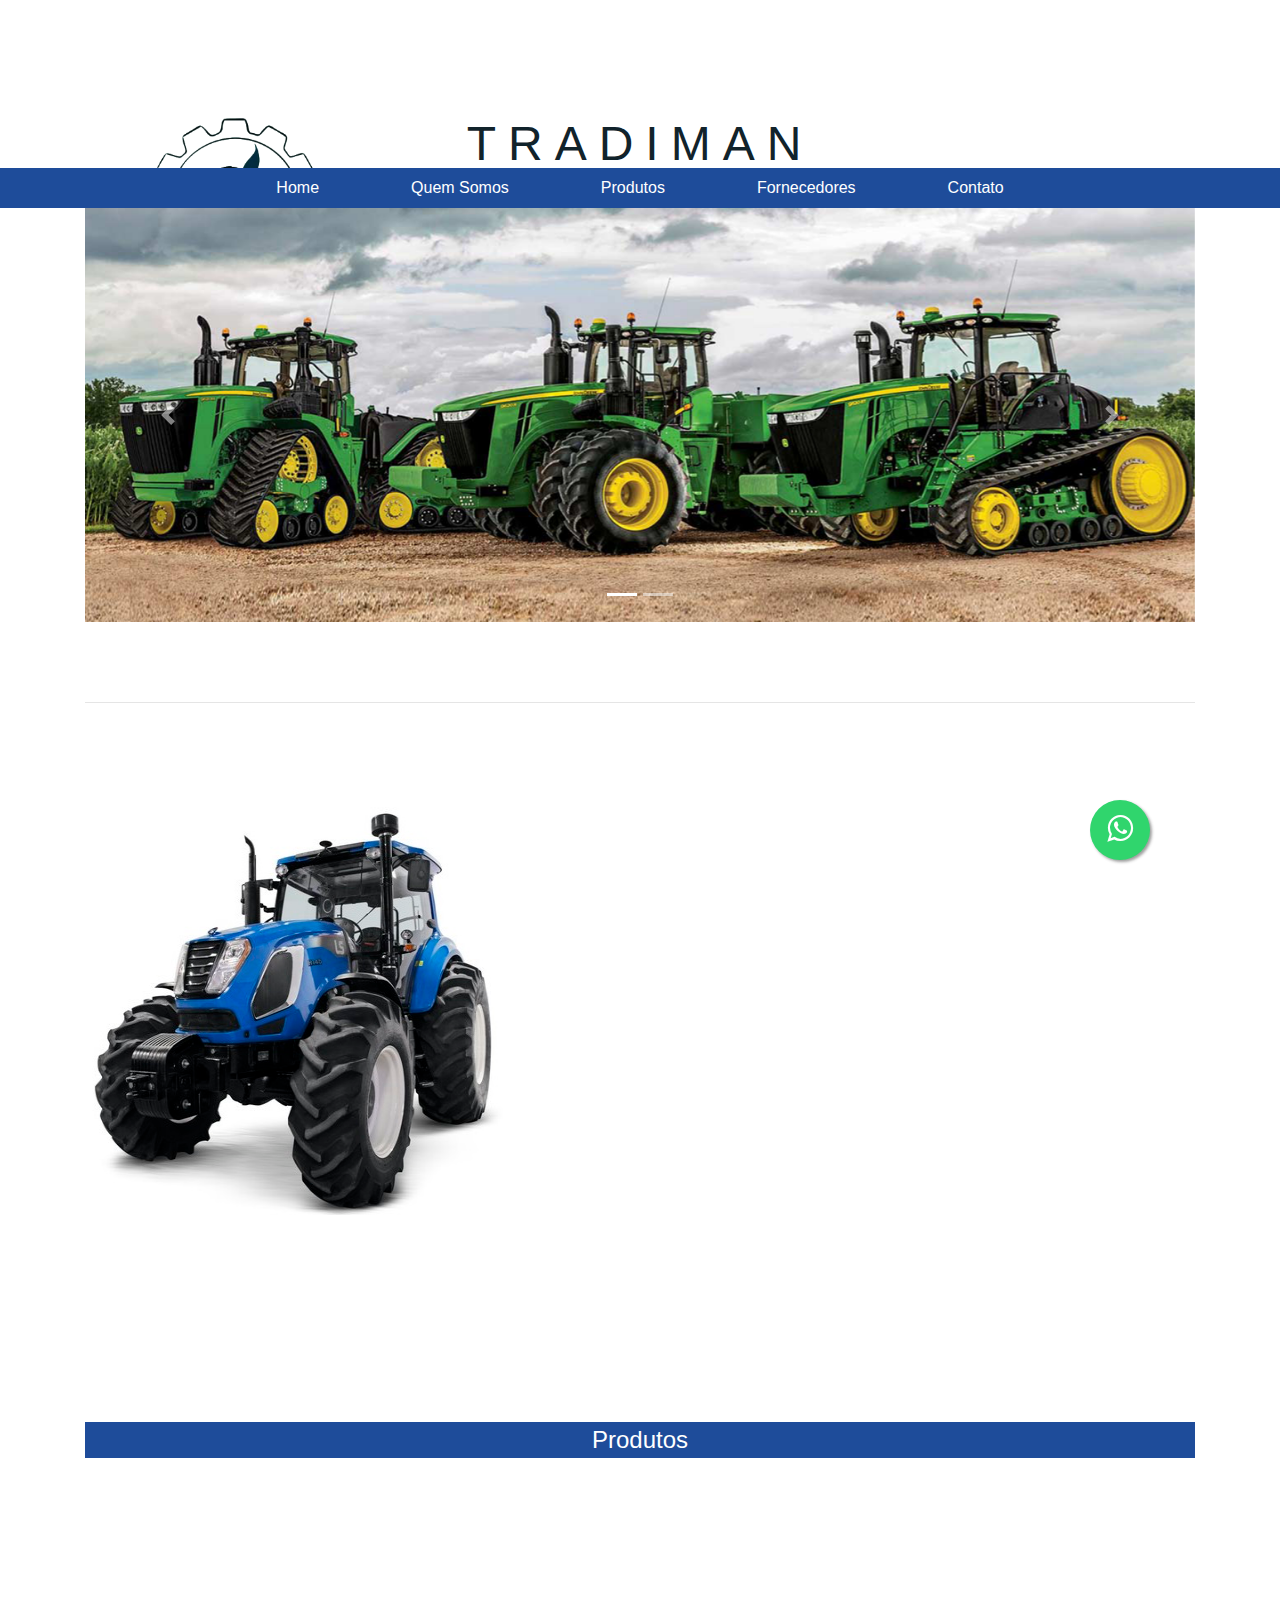
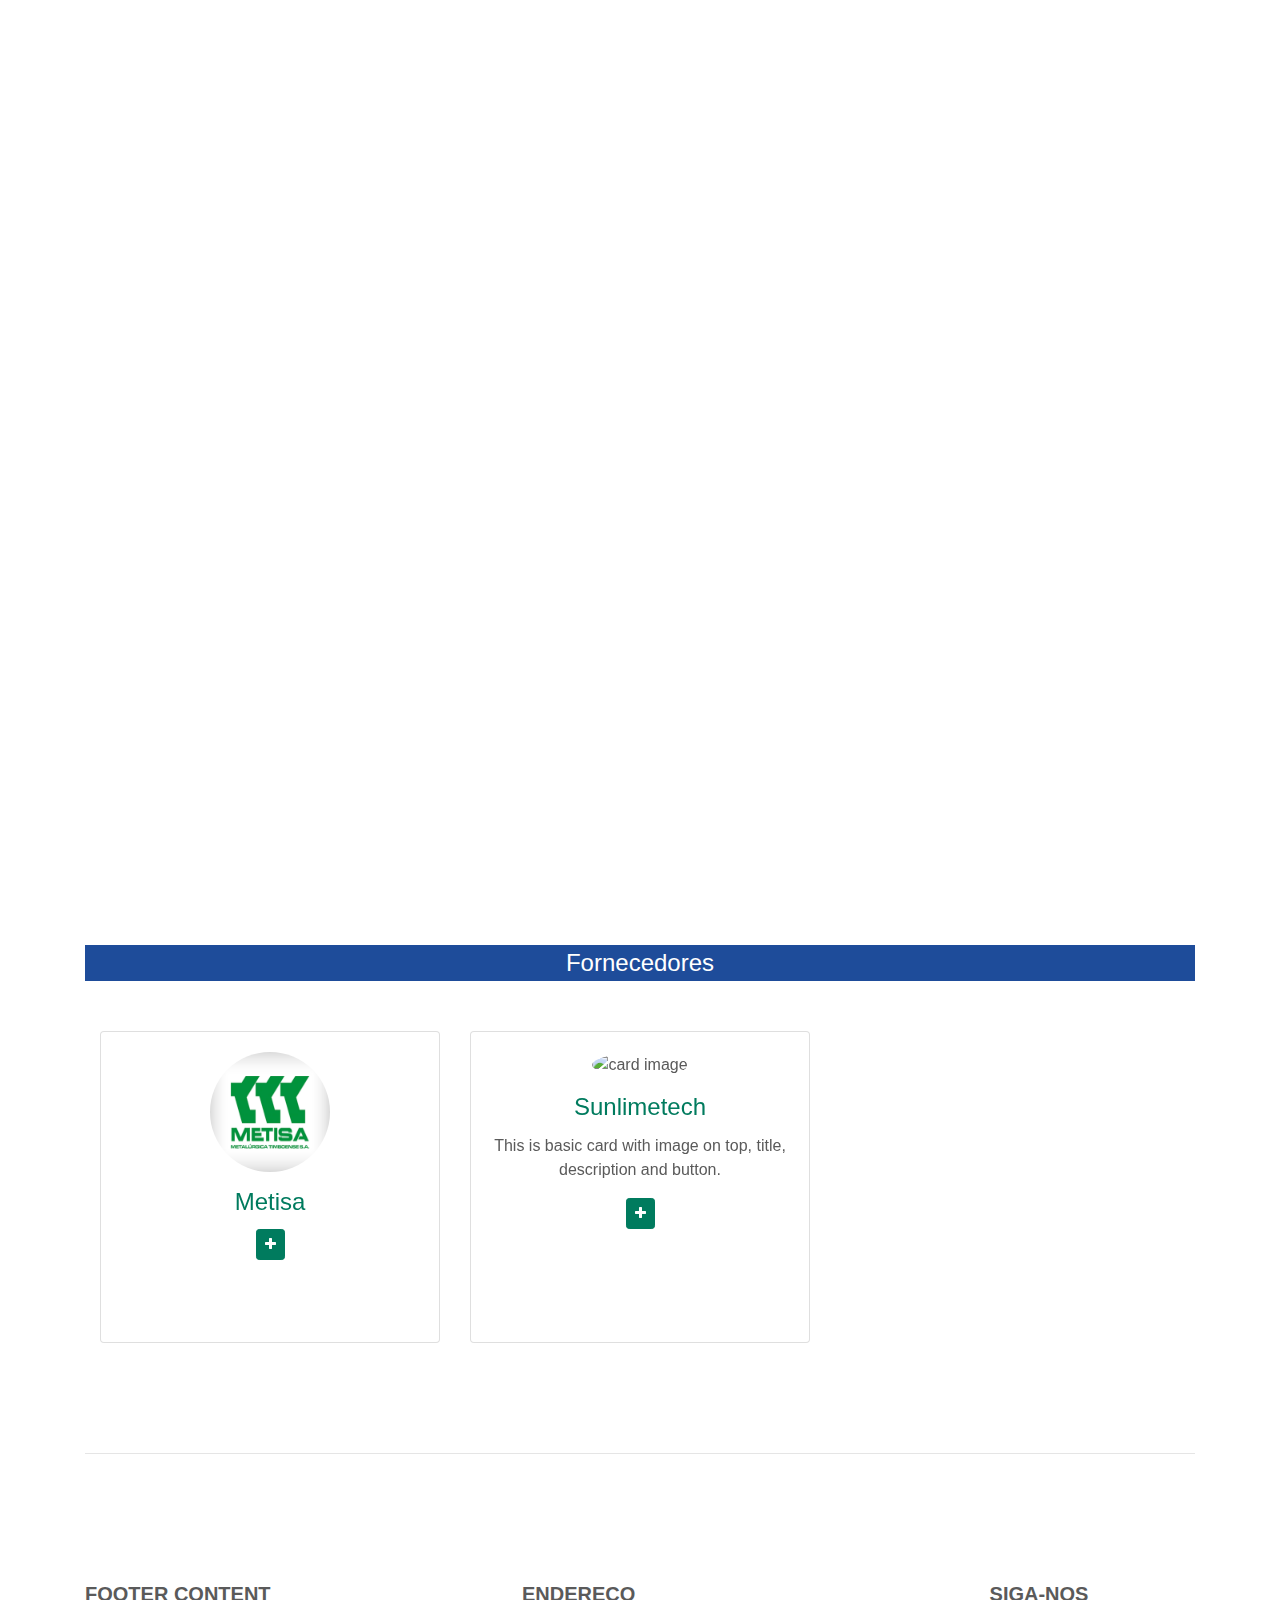
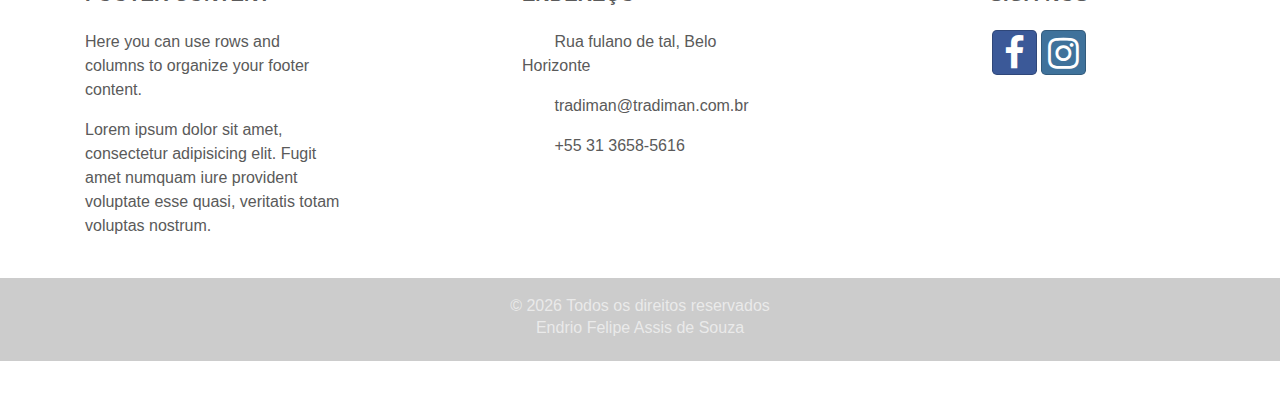
==== commit 74bb5028: "carrossel" ====
--- a/index.html
+++ b/index.html
@@ -6,16 +6,16 @@
 	<title>TRADIMAN</title>
 
 	<link rel="stylesheet" type="text/css" href="css/bootstrap.min.css" >
-	<link rel="Stylesheet" type="text/css" href="css/smoothDivScroll.css">
 	<link rel="stylesheet" type="text/css" href="css/css.css">
 	<link rel="stylesheet" href="https://maxcdn.bootstrapcdn.com/font-awesome/4.5.0/css/font-awesome.min.css">
 	<link rel="stylesheet" type="text/css" href="css/bootstrap-social.css" >
 	<link rel="stylesheet" href="css/aos.css"/>
 
-
+	<script src="https://ajax.googleapis.com/ajax/libs/jquery/3.4.1/jquery.min.js"></script>
+  <script src="https://cdnjs.cloudflare.com/ajax/libs/popper.js/1.14.7/umd/popper.min.js"></script>
+	<script src="https://maxcdn.bootstrapcdn.com/bootstrap/4.3.1/js/bootstrap.min.js"></script>
+	<script src="//cdnjs.cloudflare.com/ajax/libs/jquery/3.2.1/jquery.min.js"></script>
 	<script src="js/aos.js"></script>
-	<script src="//maxcdn.bootstrapcdn.com/bootstrap/4.0.0/js/bootstrap.min.js"></script>
-	<script src="//cdnjs.cloudflare.com/ajax/libs/jquery/3.2.1/jquery.min.js"></script>
 
 
 </head>
@@ -58,9 +58,11 @@
 
 		
 	</header>
-	<article>
-		<div class="container">
-		<div id="carouselExampleIndicators" class="carousel slide" data-ride="carousel">
+	<article class="container">
+		<div >
+		
+
+		 <div id="carouselExampleIndicators" class="carousel slide" data-ride="carousel">
 		  <ol class="carousel-indicators">
 		    <li data-target="#carouselExampleIndicators" data-slide-to="0" class="active"></li>
 		    <li data-target="#carouselExampleIndicators" data-slide-to="1"></li>
@@ -90,7 +92,7 @@
 		    <span class="carousel-control-next-icon" aria-hidden="true"></span>
 		    <span class="sr-only">Next</span>
 		  </a>
-		</div>
+		</div> 
 
 			<hr class="featurette-divider">
 		
@@ -217,9 +219,9 @@
 																<div class="frontside">
 																		<div class="card">
 																				<div class="card-body text-center">
-																						<p><img class=" img-fluid" src="https://sunlimetech.com/portfolio/boot4menu/assets/imgs/team/img_01.png" alt="card image"></p>
-																						<h4 class="card-title">Sunlimetech</h4>
-																						<p class="card-text">This is basic card with image on top, title, description and button.</p>
+																						<p><img class=" img-fluid" src="imagens/empresas/metisa.png" alt="card image"></p>
+																						<h4 class="card-title">Metisa</h4>
+																						
 																						<a href="#" class="btn btn-primary btn-sm"><i class="fa fa-plus"></i></a>
 																				</div>
 																		</div>
@@ -227,8 +229,7 @@
 																<div class="backside">
 																		<div class="card">
 																				<div class="card-body text-center mt-4">
-																						<h4 class="card-title">Sunlimetech</h4>
-																						<p class="card-text">This is basic card with image on top, title, description and button.This is basic card with image on top, title, description and button.This is basic card with image on top, title, description and button.</p>
+																						<p class="card-text">Com mais de 75 anos de experiência, a importância da METISA está na força que ela oferece ao trabalho e ao potencial produtivo de seus clientes, comercializando o que há de mais avançado e tecnológico em ferramentas agrícolas, lâminas para corte de pedras ornamentais, ferramentas de penetração de solo, acessórios ferroviários, peças para implementos rodoviários, além de ferramentas manuais e arruelas.</p>
 																						<ul class="list-inline">
 																								<li class="list-inline-item">
 																										<a class="social-icon text-xs-center" target="_blank" href="#">
@@ -475,17 +476,19 @@
   </footer>
   <!-- Rodapé -->
 
-	
-
-	
-	
-
 
 </body>
+		
 	
 		<script>
 				AOS.init();
 		</script>
+
+
+</script>
+
+
+
 
 	<!--Inicialização do whatsapp-->
 	
--- a/css/css.css
+++ b/css/css.css
@@ -119,6 +119,12 @@
 }
 */
 
+/*----------------------------*/
+
+.row h2 {
+  font-size: 1.1em;
+}
+
 /*---------------------animações dentro do carrosel-----------------------*/
 
 
@@ -133,7 +139,7 @@
     
     border-right: 60px solid transparent;
     border-bottom: 60px solid rgba(76,76,76,.7); 
-    //border-bottom: 60px solid rgba(76,76,76,.7); 
+    border-bottom: 60px solid rgba(76,76,76,.7); 
     -webkit-transform: scale(1, -1);
 
 }
@@ -321,7 +327,7 @@
 
 /*-------------------PRODUTOS-----------------*/	
 
-.cxProdutos legend{
+/* .cxProdutos legend{
 	text-align: center;
 }
 
@@ -338,13 +344,13 @@
 #div5{position: relative;}
 #div6{position: relative;}
 
-.cxProdutos br {clear:both;}
+.cxProdutos br {clear:both;} */
 
 
 
 /*-------------------IMAGENS DE PRODUTOS-----------------*/	
 
-.polaroid{
+/* .polaroid{
     height: 500px;
     overflow: scroll;
     background-color: rgba(232, 236, 239, 0.3);
@@ -352,7 +358,7 @@
    -webkit-box-shadow: inset 0 0 10px #BFBFBF;
    box-shadow:         inset 0 0 10px #BFBFBF;
    overflow: auto;
-}
+} */
 /*.polaroid img{
   width: 50%;
   padding: 5px 5px 10px 5px;
@@ -364,7 +370,7 @@
   margin: 20px 5%;
 
 }*/
-
+/* 
 figure {
   width: 20%;
   padding: 5px 5px 10px 5px;
@@ -419,7 +425,7 @@
 .cap-left figcaption { bottom: 10px; left: -50%; }
 .cap-left:hover figcaption { left: 0; }
 
-
+ */
 
 
 
@@ -463,7 +469,7 @@
 
 
 
-
+/* 
 
   .style-1::-webkit-scrollbar-track
 {
@@ -489,7 +495,7 @@
 .style-1::-webkit-scrollbar:hover{
 	display: none;
 	background-color: 
-}
+} */
 
 
 /*-----------------FORNECEDORES---------------------------*/
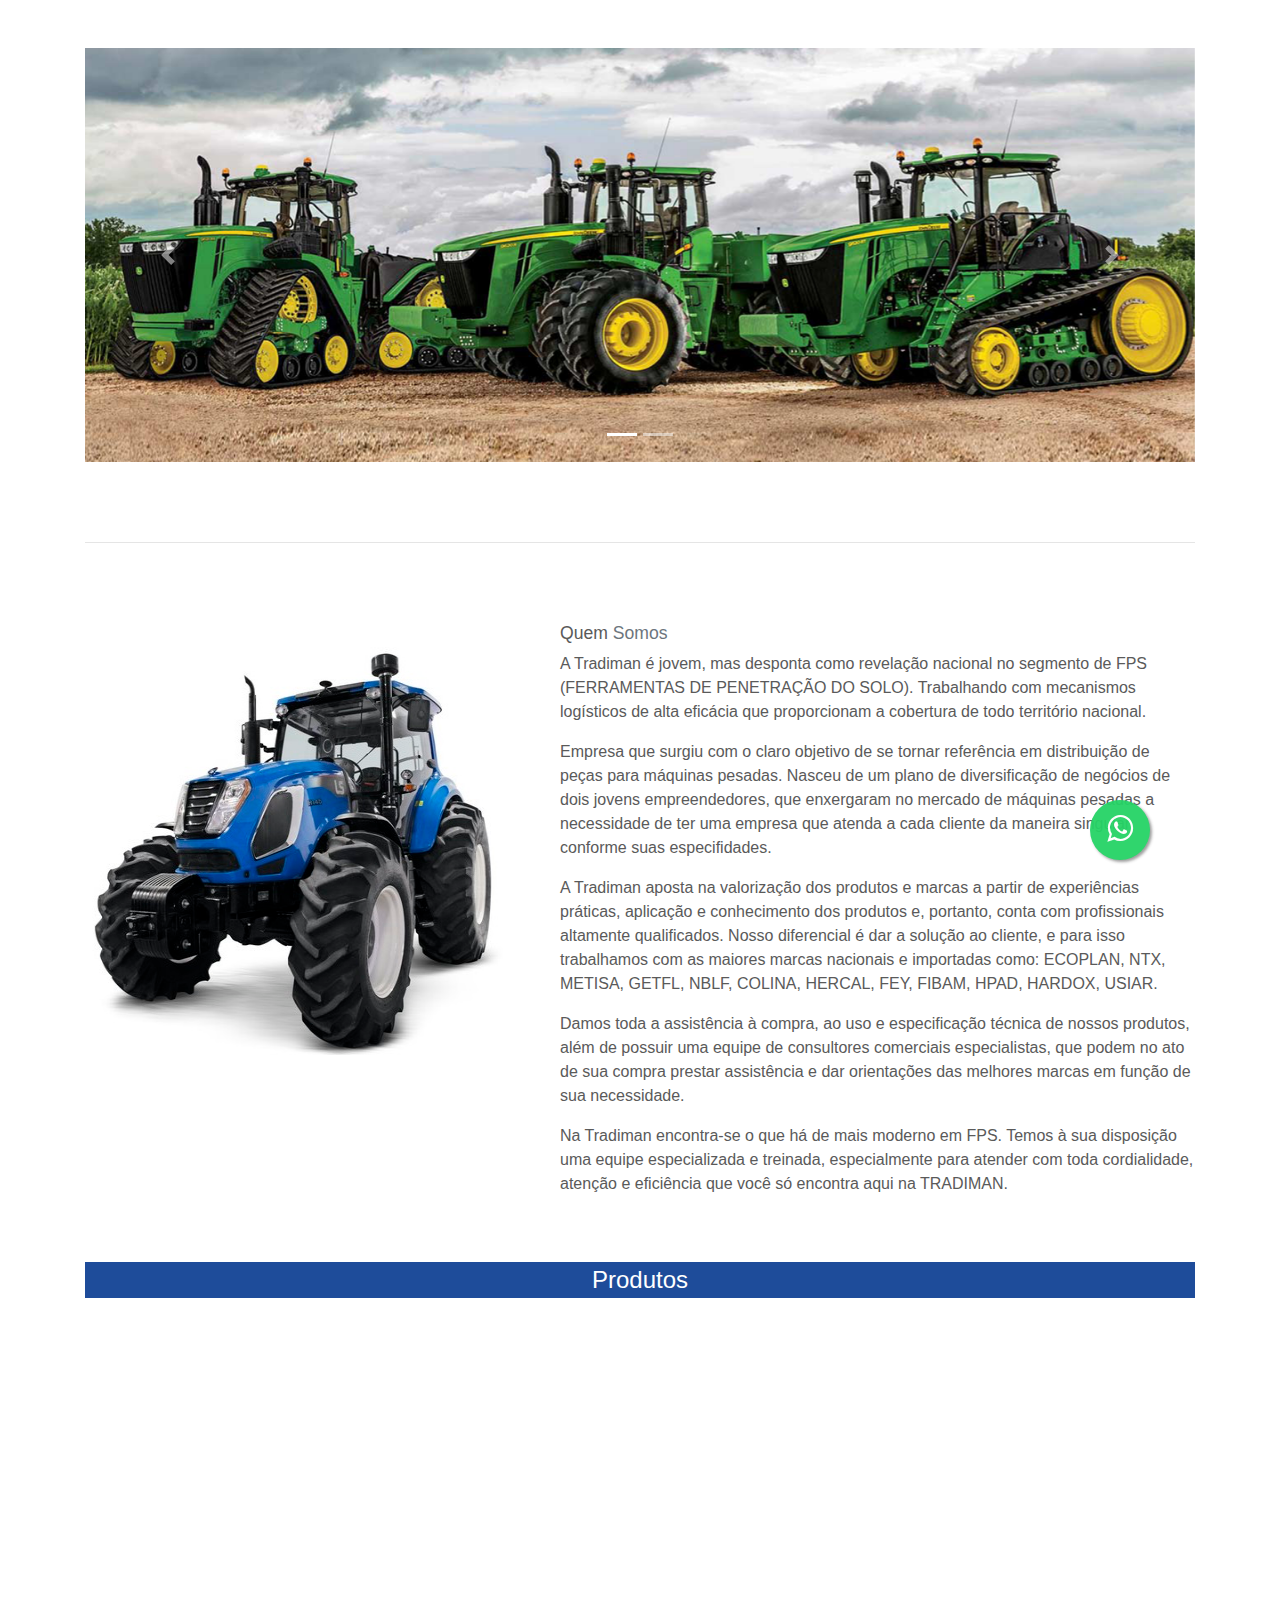
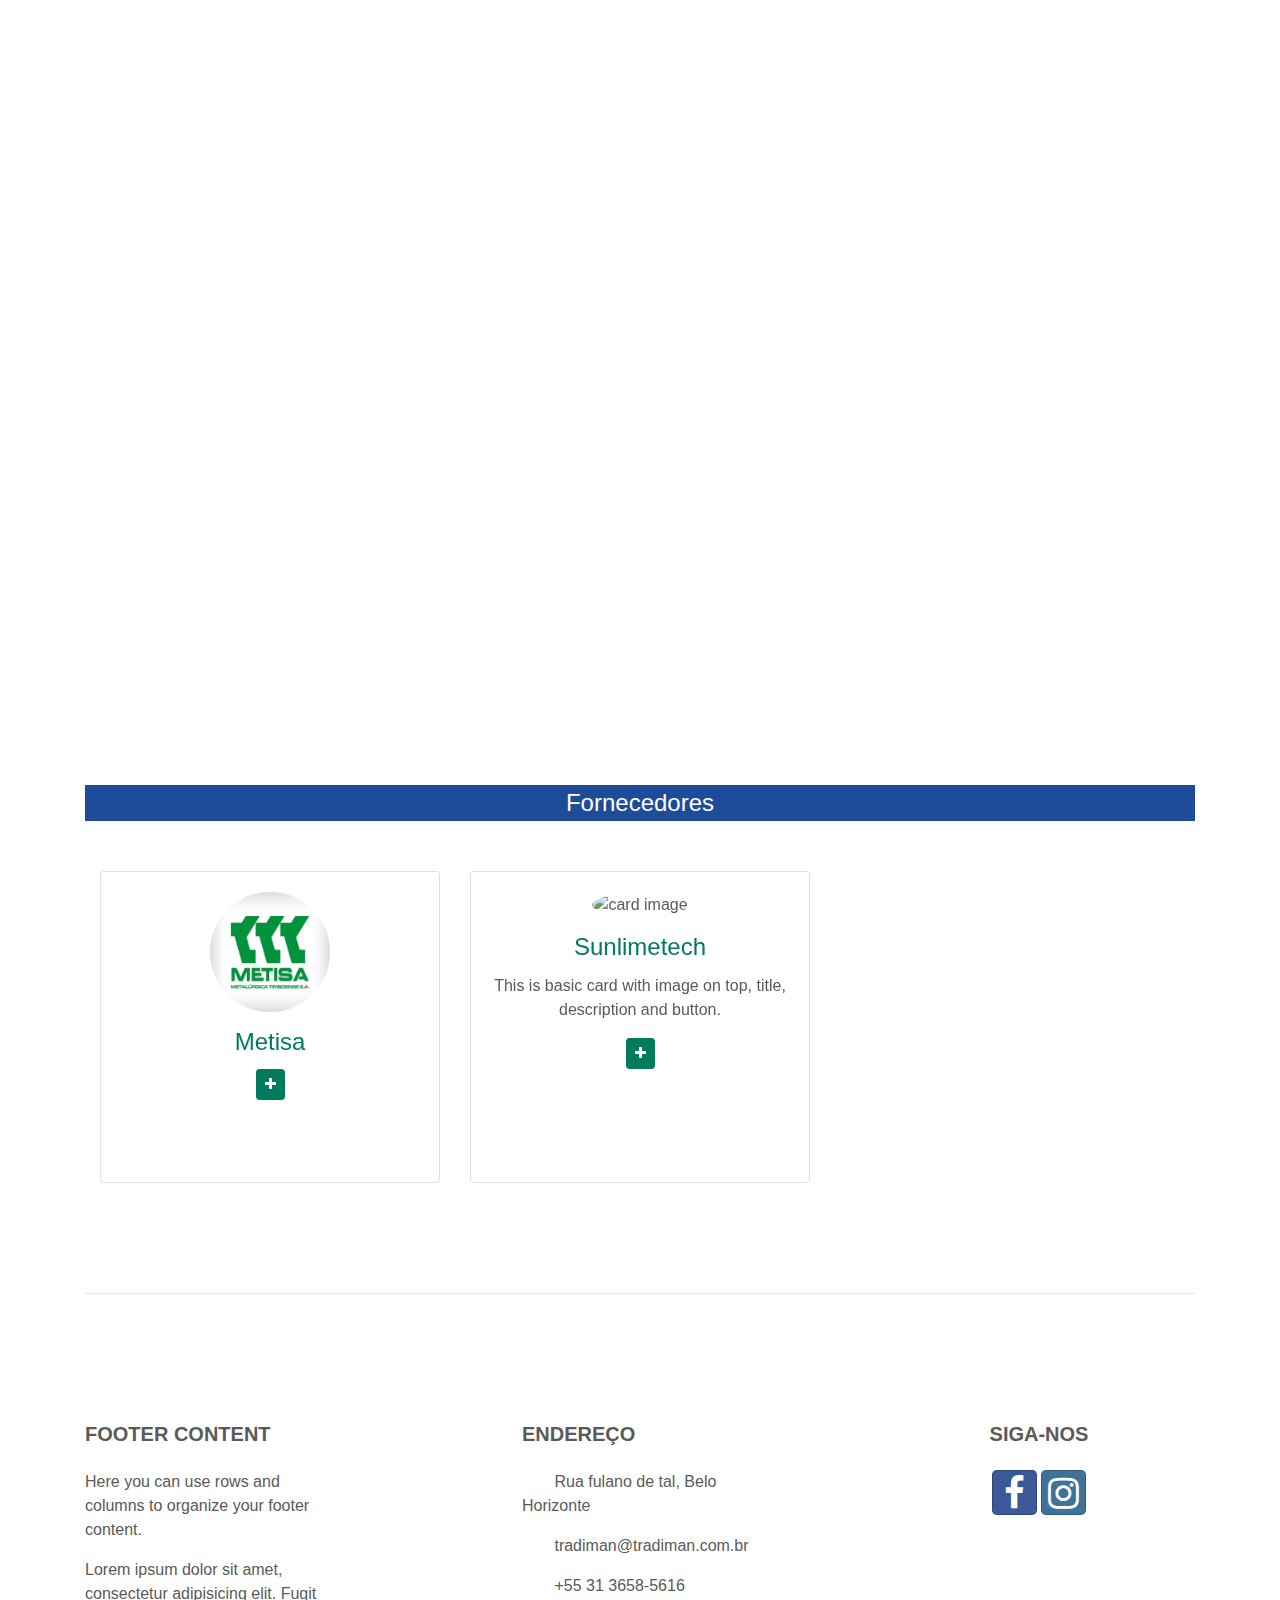
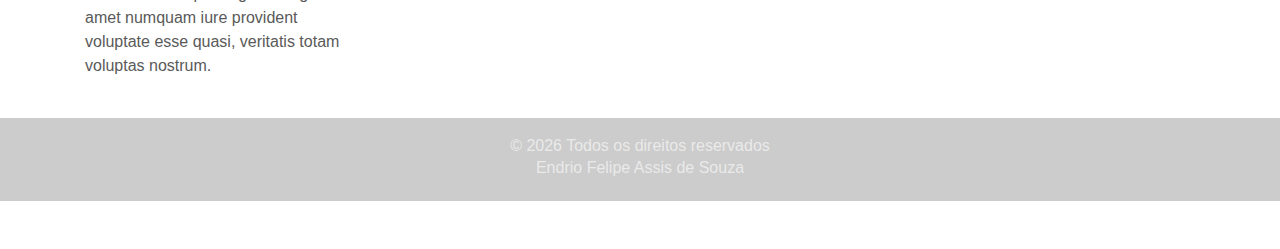
==== commit 03bf6953: "navteste" ====
--- a/index.html
+++ b/index.html
@@ -22,7 +22,46 @@
 <body >
 	
 	<header>
-		<section >
+
+			<nav class="navbar navbar-expand-md navbar-dark fixed-top" id="banner">
+					<div class="container">
+					<!-- Brand -->
+					<a class="navbar-brand" href="#"><span>Logo</span> Here</a>
+				
+					<!-- Toggler/collapsibe Button -->
+					<button class="navbar-toggler" type="button" data-toggle="collapse" data-target="#collapsibleNavbar">
+						<span class="navbar-toggler-icon"></span>
+					</button>
+				
+					<!-- Navbar links -->
+					<div class="collapse navbar-collapse" id="collapsibleNavbar">
+						<ul class="navbar-nav ml-auto">
+							<li class="nav-item">
+								<a class="nav-link" href="#">Link</a>
+							</li>
+							<li class="nav-item">
+								<a class="nav-link" href="#">Link</a>
+							</li>
+							<li class="nav-item">
+								<a class="nav-link" href="#">Link</a>
+							</li> 
+						 <!-- Dropdown -->
+						<li class="nav-item dropdown">
+							<a class="nav-link dropdown-toggle" href="#" id="navbardrop" data-toggle="dropdown">
+								Dropdown link
+							</a>
+							<div class="dropdown-menu">
+								<a class="dropdown-item" href="#">Link 1</a>
+								<a class="dropdown-item" href="#">Link 2</a>
+								<a class="dropdown-item" href="#">Link 3</a>
+							</div>
+						</li>
+						</ul>
+					</div>
+					</div>
+				</nav>
+
+		<!-- <section >
 			<div class="item">
 				<img src="2.png" width="180">
 			</div>
@@ -54,7 +93,7 @@
 		    <a class="nav-link" href="#">Contato</a>
 		  </li>
 
-		</ul> 
+		</ul>  -->
 
 		
 	</header>
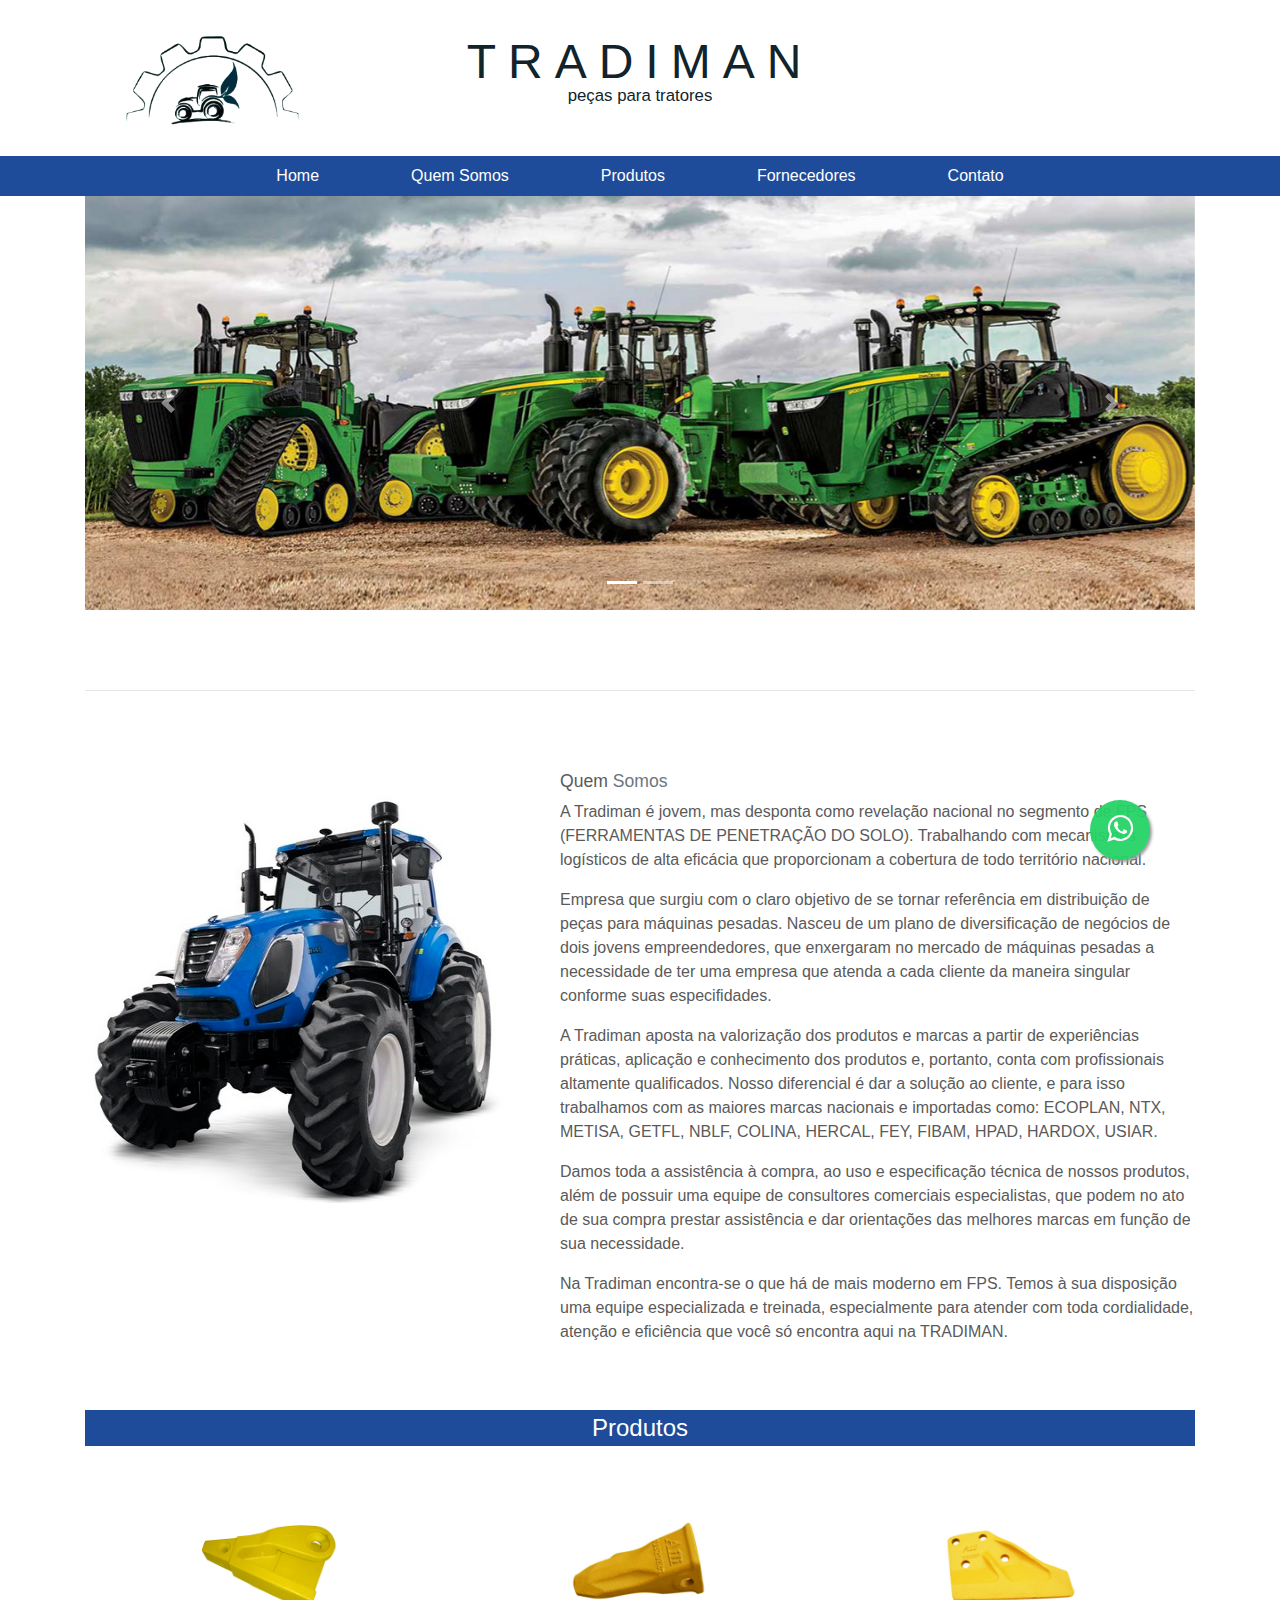
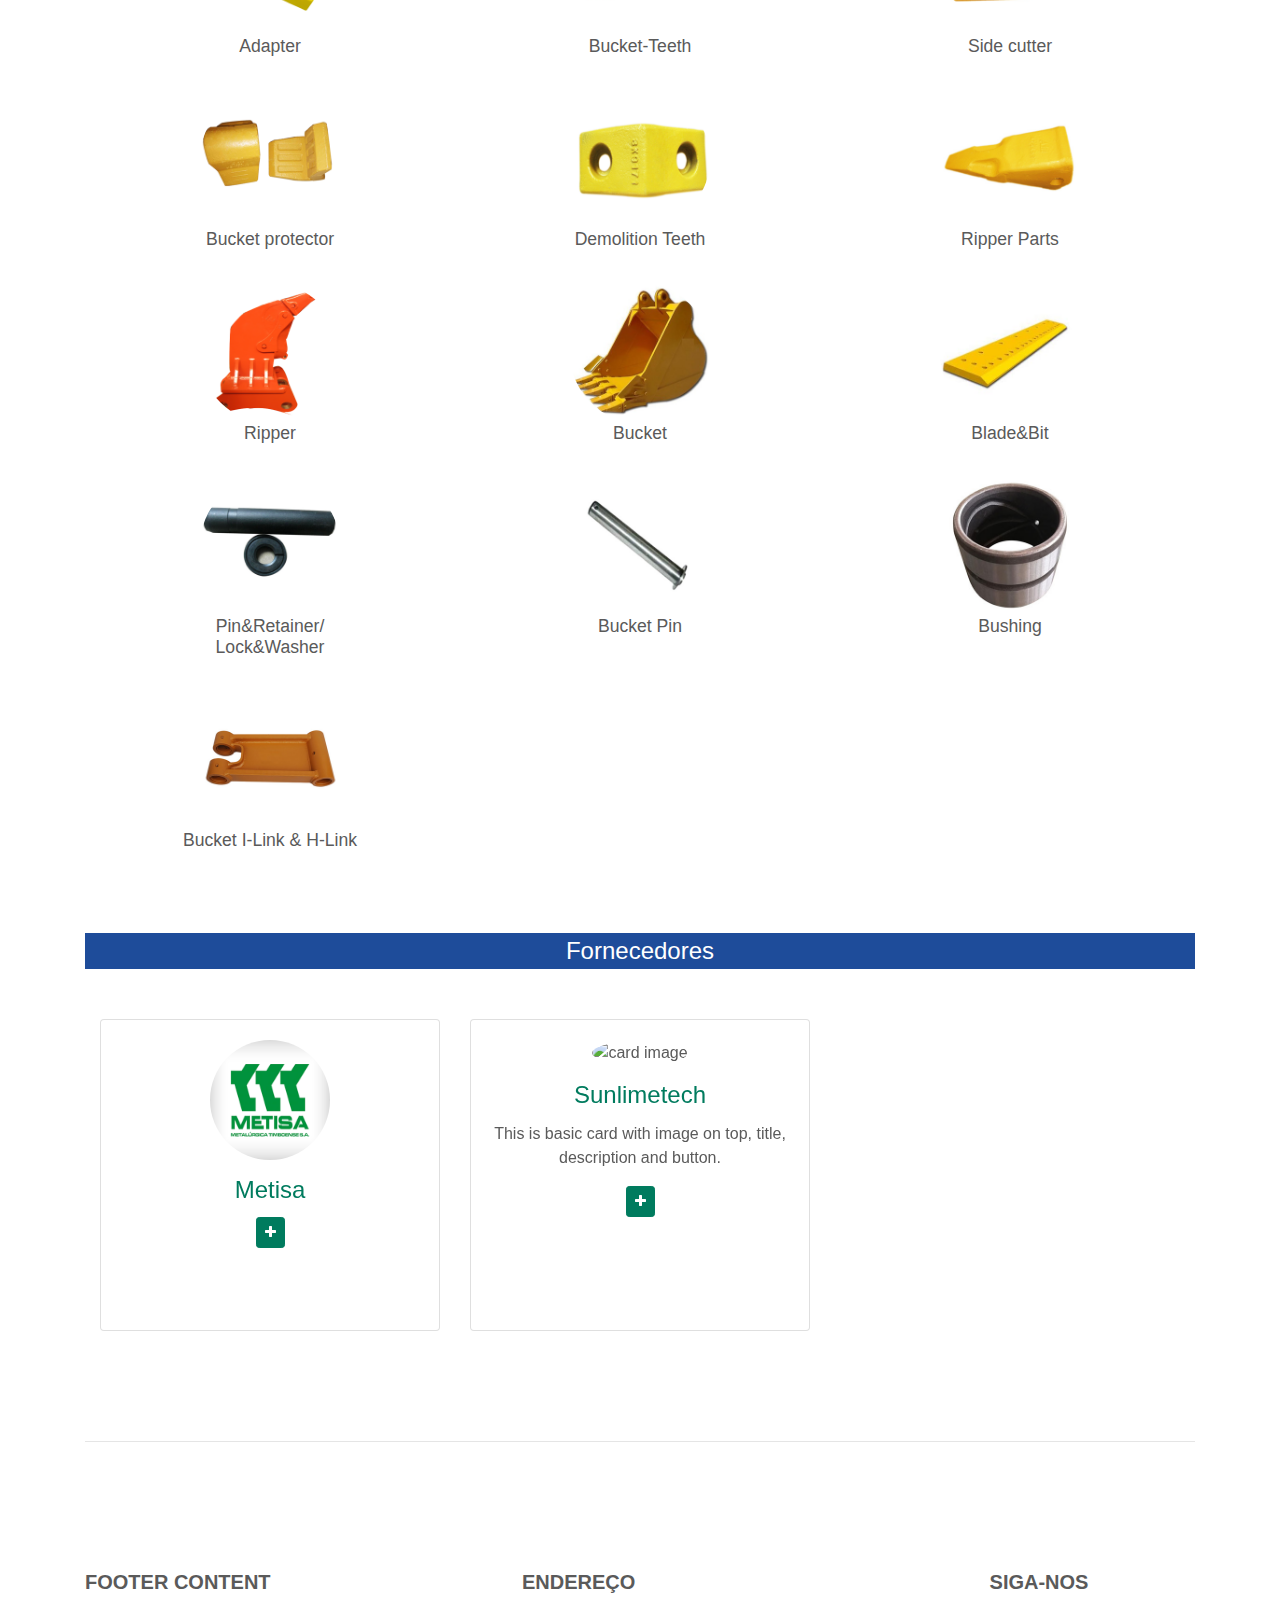
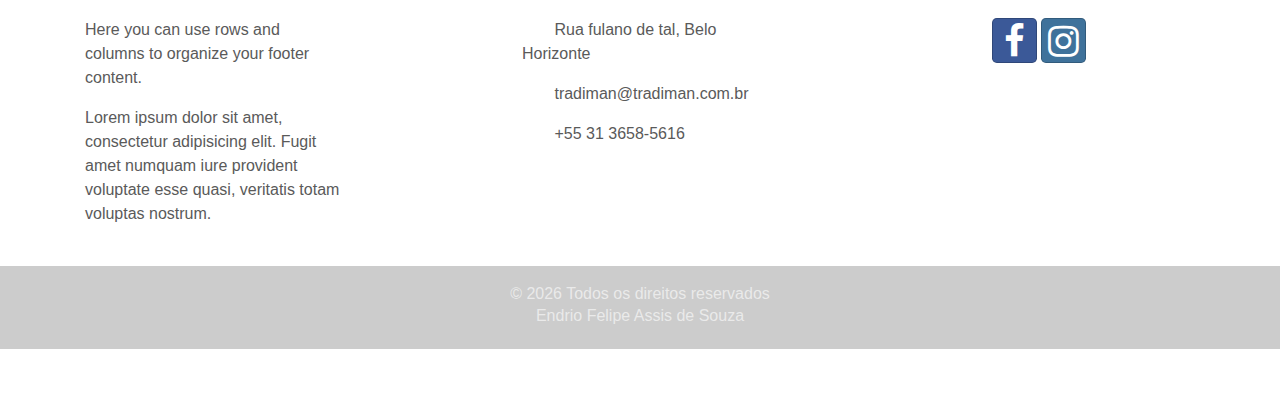
==== commit 94e274fe: "navabar" ====
--- a/index.html
+++ b/index.html
@@ -22,58 +22,19 @@
 <body >
 	
 	<header>
-
-			<nav class="navbar navbar-expand-md navbar-dark fixed-top" id="banner">
-					<div class="container">
-					<!-- Brand -->
-					<a class="navbar-brand" href="#"><span>Logo</span> Here</a>
-				
-					<!-- Toggler/collapsibe Button -->
-					<button class="navbar-toggler" type="button" data-toggle="collapse" data-target="#collapsibleNavbar">
-						<span class="navbar-toggler-icon"></span>
-					</button>
-				
-					<!-- Navbar links -->
-					<div class="collapse navbar-collapse" id="collapsibleNavbar">
-						<ul class="navbar-nav ml-auto">
-							<li class="nav-item">
-								<a class="nav-link" href="#">Link</a>
-							</li>
-							<li class="nav-item">
-								<a class="nav-link" href="#">Link</a>
-							</li>
-							<li class="nav-item">
-								<a class="nav-link" href="#">Link</a>
-							</li> 
-						 <!-- Dropdown -->
-						<li class="nav-item dropdown">
-							<a class="nav-link dropdown-toggle" href="#" id="navbardrop" data-toggle="dropdown">
-								Dropdown link
-							</a>
-							<div class="dropdown-menu">
-								<a class="dropdown-item" href="#">Link 1</a>
-								<a class="dropdown-item" href="#">Link 2</a>
-								<a class="dropdown-item" href="#">Link 3</a>
-							</div>
-						</li>
-						</ul>
+		 <section >
+				<div class="item">
+					<img src="2.png" width="180">
+				</div>
+				<div class="item n2">
+					<p>TRADIMAN</p>
+					<div class="pecas">
+						peças para tratores
 					</div>
-					</div>
-				</nav>
-
-		<!-- <section >
-			<div class="item">
-				<img src="2.png" width="180">
-			</div>
-			<div class="item n2">
-				<p>TRADIMAN</p>
-				<div class="pecas">
-					peças para tratores
-				</div>
-			</div>
-			<div class="item n3">
-				 
-			</div>
+				</div>
+				<div class="item n3">
+					
+				</div>
 		</section>
 
 		<ul class="nav justify-content-center">
@@ -93,7 +54,7 @@
 		    <a class="nav-link" href="#">Contato</a>
 		  </li>
 
-		</ul>  -->
+		</ul>  
 
 		
 	</header>
@@ -176,67 +137,67 @@
 				<div class="container marketing">
 				<!-- Three columns of text below the carousel -->
         <div class="row">
-						<div data-aos="fade-up"	data-aos-delay="50" class="col-lg-4">
+						<div class="col-lg-4">
 							<img class="rounded-circle" src="imagens/ADP.png" alt="Generic placeholder image" width="140" height="140">
 							<h2>Adapter</h2>
 							<!-- <p><a class="btn btn-secondary" href="https://getbootstrap.com/docs/4.0/examples/carousel/#" role="button">Ver mais »</a></p> -->
 						</div><!-- /.col-lg-4 -->
-						<div data-aos="fade-up"	data-aos-delay="50" class="col-lg-4">
+						<div  class="col-lg-4">
 							<img class="rounded-circle" src="imagens/BKT.png" alt="Generic placeholder image" width="140" height="140">
 							<h2>Bucket-Teeth</h2>
 							<!-- <p><a class="btn btn-secondary" href="https://getbootstrap.com/docs/4.0/examples/carousel/#" role="button">Ver mais »</a></p> -->
 						</div><!-- /.col-lg-4 -->
-						<div data-aos="fade-up"	data-aos-delay="50" class="col-lg-4">
+						<div  class="col-lg-4">
 							<img class="rounded-circle" src="imagens/SDC.png" alt="Generic placeholder image" width="140" height="140">
 							<h2>Side cutter</h2>
 							<!-- <p><a class="btn btn-secondary" href="https://getbootstrap.com/docs/4.0/examples/carousel/#" role="button">Ver mais »</a></p> -->
 						</div><!-- /.col-lg-4 -->
-						<div data-aos="fade-up"	data-aos-delay="50" class="col-lg-4">
+						<div  class="col-lg-4">
 							<img class="rounded-circle" src="imagens/BPT.png" alt="Generic placeholder image" width="140" height="140">
 							<h2>Bucket protector</h2>
 							<!-- <p><a class="btn btn-secondary" href="https://getbootstrap.com/docs/4.0/examples/carousel/#" role="button">Ver mais »</a></p> -->
 						</div><!-- /.col-lg-4 -->
-						<div data-aos="fade-up"	data-aos-delay="50" class="col-lg-4">
+						<div  class="col-lg-4">
 							<img class="rounded-circle" src="imagens/Demolition Teeth.png" alt="Generic placeholder image" width="140" height="140">
 							<h2>Demolition Teeth</h2>
 							<!-- <p><a class="btn btn-secondary" href="https://getbootstrap.com/docs/4.0/examples/carousel/#" role="button">Ver mais »</a></p> -->
 						</div><!-- /.col-lg-4 -->
-						<div data-aos="fade-up"	data-aos-delay="50" class="col-lg-4">
+						<div  class="col-lg-4">
 							<img class="rounded-circle" src="imagens/Ripper Parts.png" alt="Generic placeholder image" width="140" height="140">
 							<h2>Ripper Parts</h2>
 							<!-- <p><a class="btn btn-secondary" href="https://getbootstrap.com/docs/4.0/examples/carousel/#" role="button">Ver mais »</a></p> -->
 						</div><!-- /.col-lg-4 -->
-						<div data-aos="fade-up"	data-aos-delay="50" class="col-lg-4">
+						<div class="col-lg-4">
 							<img class="rounded-circle" src="imagens/Ripper.png" alt="Generic placeholder image" width="140" height="140">
 							<h2>Ripper</h2>
 							<!-- <p><a class="btn btn-secondary" href="https://getbootstrap.com/docs/4.0/examples/carousel/#" role="button">Ver mais »</a></p> -->
 						</div><!-- /.col-lg-4 -->
-						<div data-aos="fade-up"	data-aos-delay="50" class="col-lg-4">
+						<div  class="col-lg-4">
 							<img class="rounded-circle" src="imagens/Bucket.png" alt="Generic placeholder image" width="140" height="140">
 							<h2>Bucket</h2>
 							<!-- <p><a class="btn btn-secondary" href="https://getbootstrap.com/docs/4.0/examples/carousel/#" role="button">Ver mais »</a></p> -->
 						</div><!-- /.col-lg-4 -->
-						<div data-aos="fade-up"	data-aos-delay="50" class="col-lg-4">
+						<div  class="col-lg-4">
 							<img class="rounded-circle" src="imagens/Blade&Bit.png" alt="Generic placeholder image" width="140" height="140">
 							<h2>Blade&Bit</h2>
 							<!-- <p><a class="btn btn-secondary" href="https://getbootstrap.com/docs/4.0/examples/carousel/#" role="button">Ver mais »</a></p> -->
 						</div><!-- /.col-lg-4 -->
-						<div data-aos="fade-up"	data-aos-delay="50" class="col-lg-4">
+						<div  class="col-lg-4">
 							<img class="rounded-circle" src="imagens/Pin&Retainer_Lock&Washer.png" alt="Generic placeholder image" width="140" height="140">
 							<h2>Pin&Retainer/<br>Lock&Washer</h2>
 							<!-- <p><a class="btn btn-secondary" href="https://getbootstrap.com/docs/4.0/examples/carousel/#" role="button">Ver mais »</a></p> -->
 						</div><!-- /.col-lg-4 -->
-						<div data-aos="fade-up"	data-aos-delay="50" class="col-lg-4">
+						<div  class="col-lg-4">
 							<img class="rounded-circle" src="imagens/Bucket Pin.png" alt="Generic placeholder image" width="140" height="140">
 							<h2>Bucket Pin</h2>
 							<!-- <p><a class="btn btn-secondary" href="https://getbootstrap.com/docs/4.0/examples/carousel/#" role="button">Ver mais »</a></p> -->
 						</div><!-- /.col-lg-4 -->
-						<div data-aos="fade-up"	data-aos-delay="50" class="col-lg-4">
+						<div  class="col-lg-4">
 							<img class="rounded-circle" src="imagens/Bushing.png" alt="Generic placeholder image" width="140" height="140">
 							<h2>Bushing</h2>
 							<!-- <p><a class="btn btn-secondary" href="https://getbootstrap.com/docs/4.0/examples/carousel/#" role="button">Ver mais »</a></p> -->
 						</div><!-- /.col-lg-4 -->
-						<div data-aos="fade-up"	data-aos-delay="50" class="col-lg-4">
+						<div class="col-lg-4">
 							<img class="rounded-circle" src="imagens/Bucket I-Link & H-Link.png" alt="Generic placeholder image" width="140" height="140">
 							<h2>Bucket I-Link & H-Link</h2>
 							<!-- <p><a class="btn btn-secondary" href="https://getbootstrap.com/docs/4.0/examples/carousel/#" role="button">Ver mais »</a></p> -->
--- a/css/css.css
+++ b/css/css.css
@@ -1,15 +1,13 @@
 body {
-  padding-top: 3rem;
+  padding-top: 1rem;
   padding-bottom: 3rem;
   color: #5a5a5a;
 }
 section {
 	display: flex;
 	justify-content: center;
-	width: 95%;
-	height: 120px;
+	width: 100%;
 	overflow: auto;
-	margin: 0 2.5%;
 	overflow: hidden;
 	 
 }
@@ -67,6 +65,7 @@
 
 /*-----------Barra de Navegação-----------*/
 
+
 .nav{
 	background-color: #1e4c9a;
 
@@ -80,7 +79,7 @@
 }
 .nav-link:hover{
 	color:#02303F;
-}
+} 
 /* 
 .d-block{
 	max-height: 5%;
@@ -520,7 +519,7 @@
 }
 
 section {
-    padding: 60px 0;
+    padding: 10px 0;
 }
 
 section .section-title {
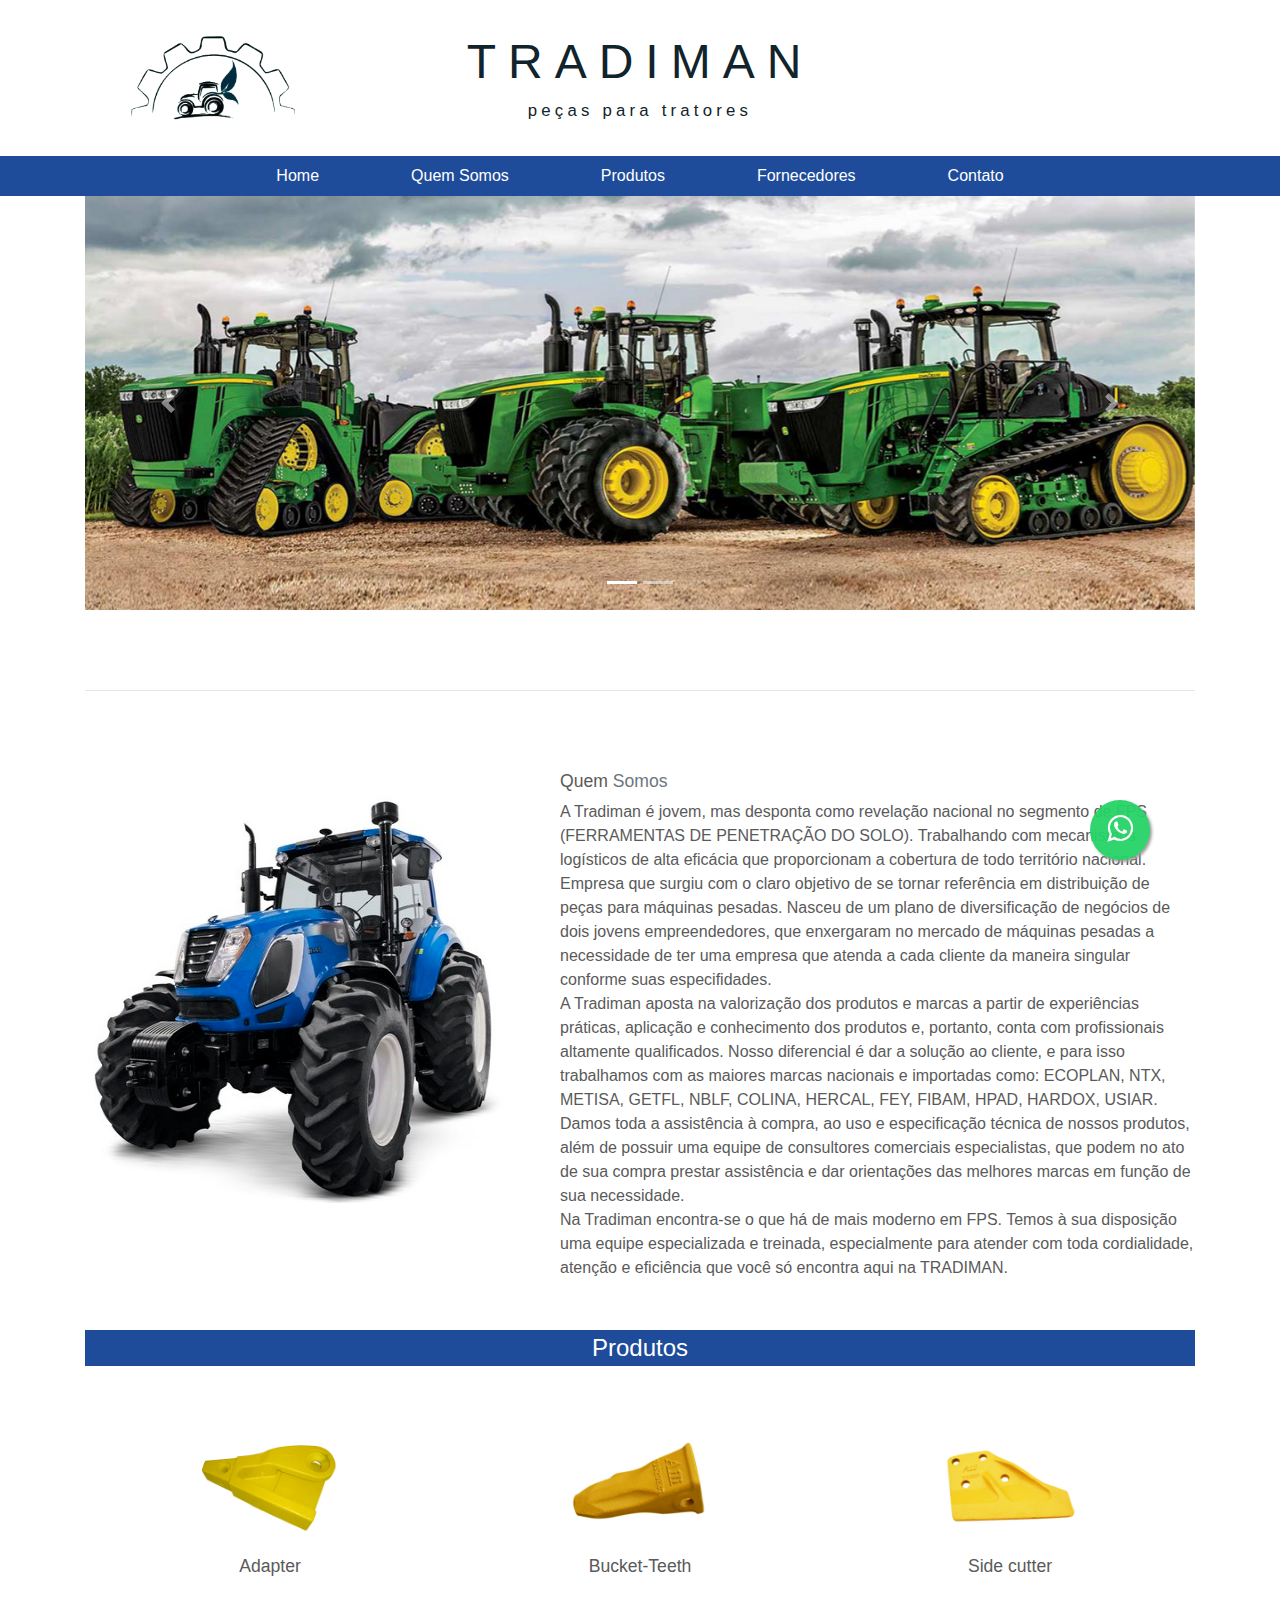
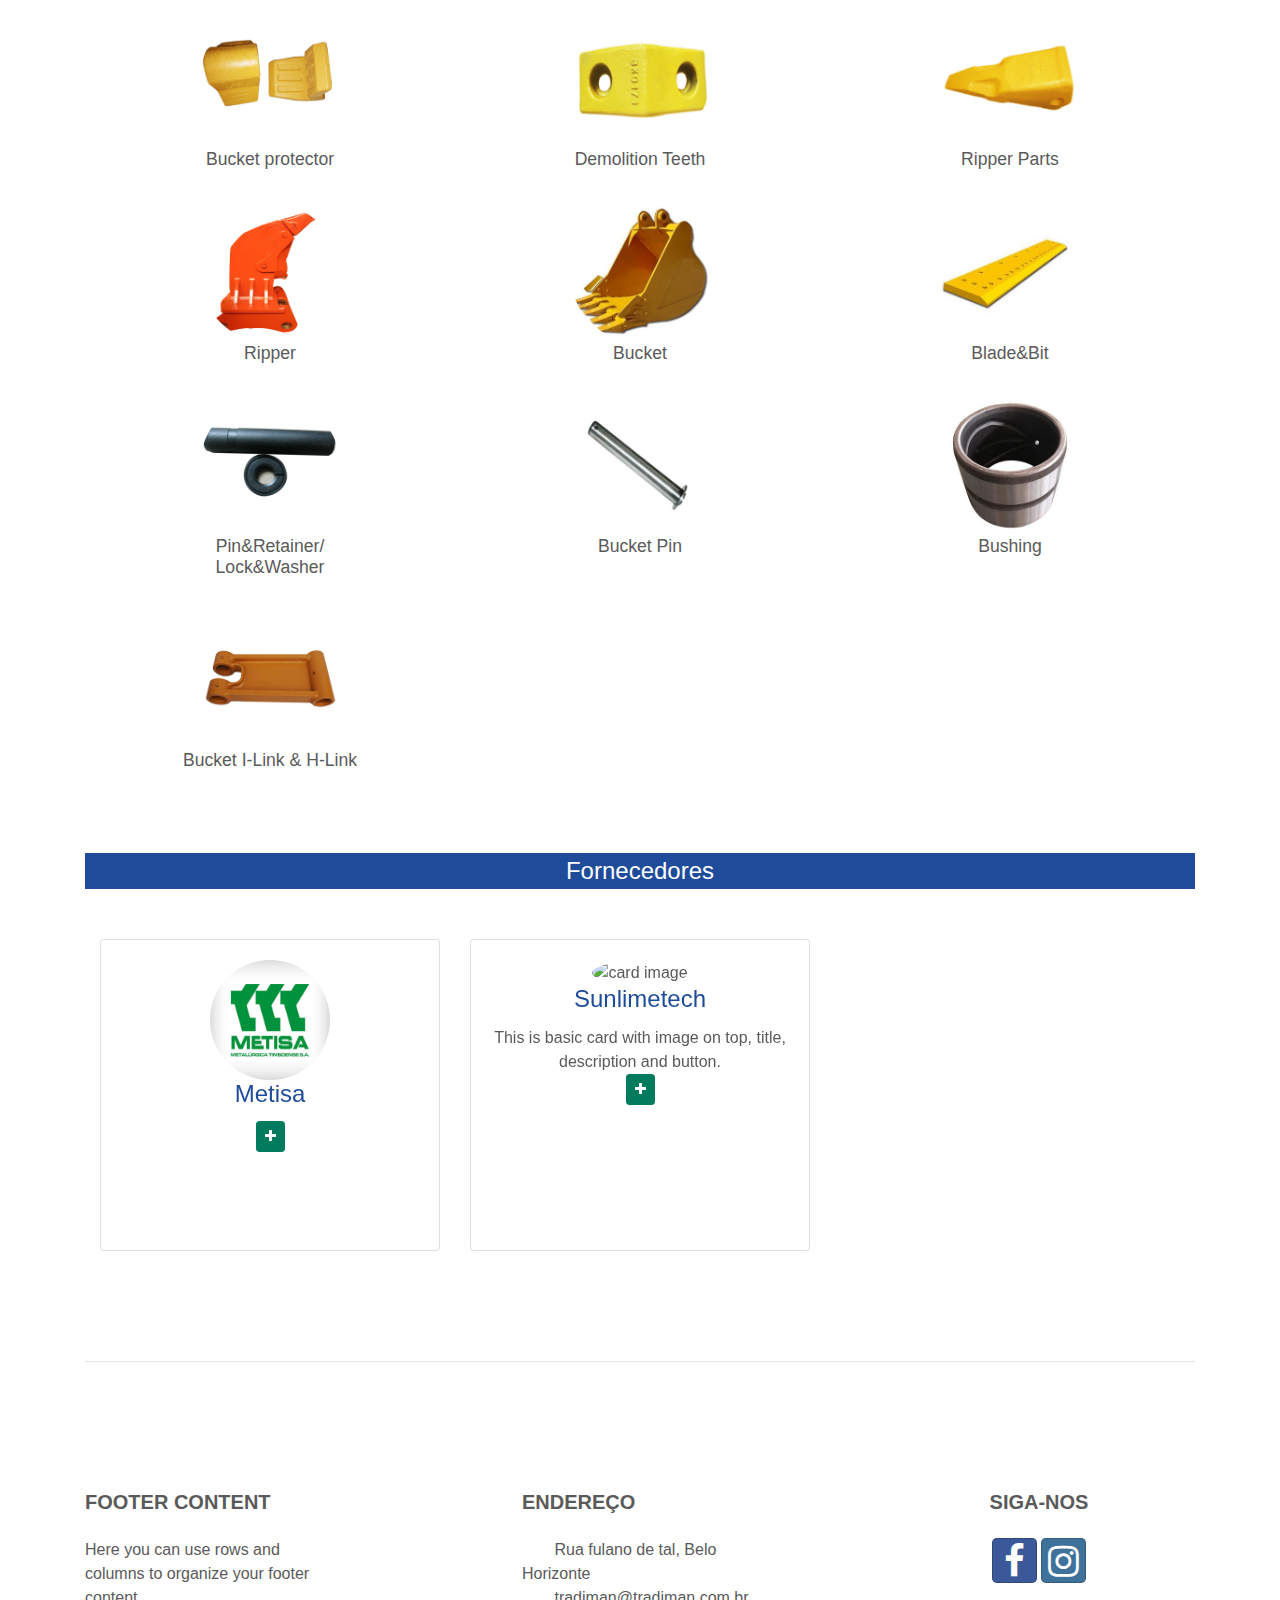
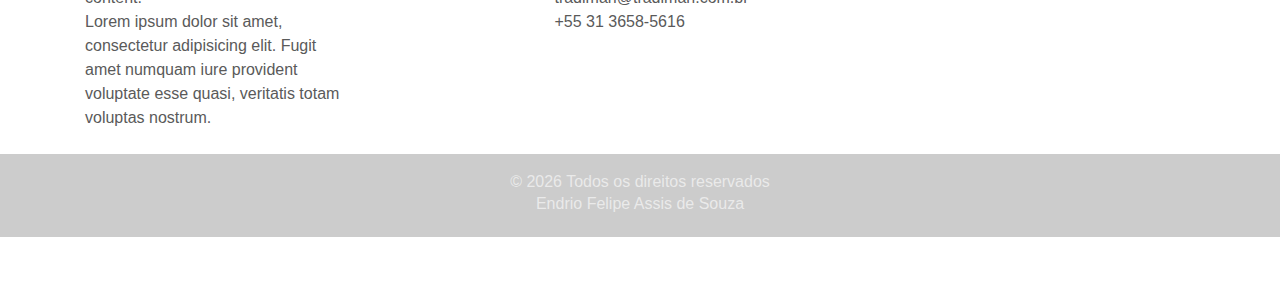
==== commit cc1b5418: "limite de tamanho" ====
--- a/index.html
+++ b/index.html
@@ -24,13 +24,13 @@
 	<header>
 		 <section >
 				<div class="item">
-					<img src="2.png" width="180">
+					<img src="2.png" >
 				</div>
 				<div class="item n2">
-					<p>TRADIMAN</p>
-					<div class="pecas">
-						peças para tratores
-					</div>
+					<p>TRADIMAN
+							<p class="pecas">peças para tratores</p>
+					</p>
+					
 				</div>
 				<div class="item n3">
 					
@@ -380,10 +380,10 @@
 			<div class="popup float" onclick="whatsapp()">
 				<i class="fa fa-whatsapp"></i>
 			    <span class="popuptext" id="Popup">
-				  	<p>E aí, Fera, eu sou o Kokim. Quer negociar com nossa empresa?</p> 
+				  	<p>Olá, eu sou o Rafael, um dos fundadores da Tradiman. Clique abaixo caso queira negociar conosco.</p> 
 					<a href="https://api.whatsapp.com/send?phone=553185764448&text=" target="_blank" class="my-float">
 						<img src="kokim.jpg" class="rounded-circle" alt="Foto do Kokim">
-						suporte
+						clique aqui!
 					</a>
 			  </span>
 			</div>
--- a/css/css.css
+++ b/css/css.css
@@ -12,12 +12,18 @@
 	 
 }
 
+section {
+  padding: 10px 0;
+} 
+
 .qs {
 	text-align: center;
 }
 
 
 section img{
+  width: 40%;
+  min-width: 100px;
 	position: relative;
 		top: 10px;
 }
@@ -27,7 +33,6 @@
 	color: rgb(17, 35, 43);
 
 }
-
 
 
 .item {
@@ -39,15 +44,33 @@
 	font-size: 3em;
 }
 
-.item p{
-	letter-spacing: .25em;
-}
+@media (min-width:0px) and (max-width:1023px){
+  .item {
+    font-size: 2em;
+  }
+  section {
+    padding: -10px 0;
+  }
+}
+
+p{
+  margin-bottom: 0rem;
+}
+
+/* @media (min-width:0px) and (max-width:1023px){ */
+    .item p{
+      letter-spacing: .05em;
+    }
+/* } */
+
+
+  .item p{
+    letter-spacing: .25em;
+  }
+
 
 .pecas {
-	margin:; 0 auto;
-	display: inline-block;
-	position: relative;
-	bottom: 65px;
+
 	font-size: 0.35em;
 	color: rgb(17, 35, 43);
 
@@ -518,10 +541,6 @@
     border-color: #007b5e;
 }
 
-section {
-    padding: 10px 0;
-}
-
 section .section-title {
     text-align: center;
     color: #007b5e;
@@ -613,12 +632,12 @@
 
 .backside .card a {
     font-size: 18px;
-    color: #007b5e !important;
+    color: #1e4c9a !important;
 }
 
 .frontside .card .card-title,
 .backside .card .card-title {
-    color: #007b5e !important;
+    color: #1e4c9a !important;
 }
 
 .frontside .card .card-body img {
@@ -723,9 +742,7 @@
 }
 
 .popup a:hover{
-	background-color: lightgrey;
-
-	padding: 36px 75px;
+	text-decoration: underline;
 }
 
 /* Popup arrow */
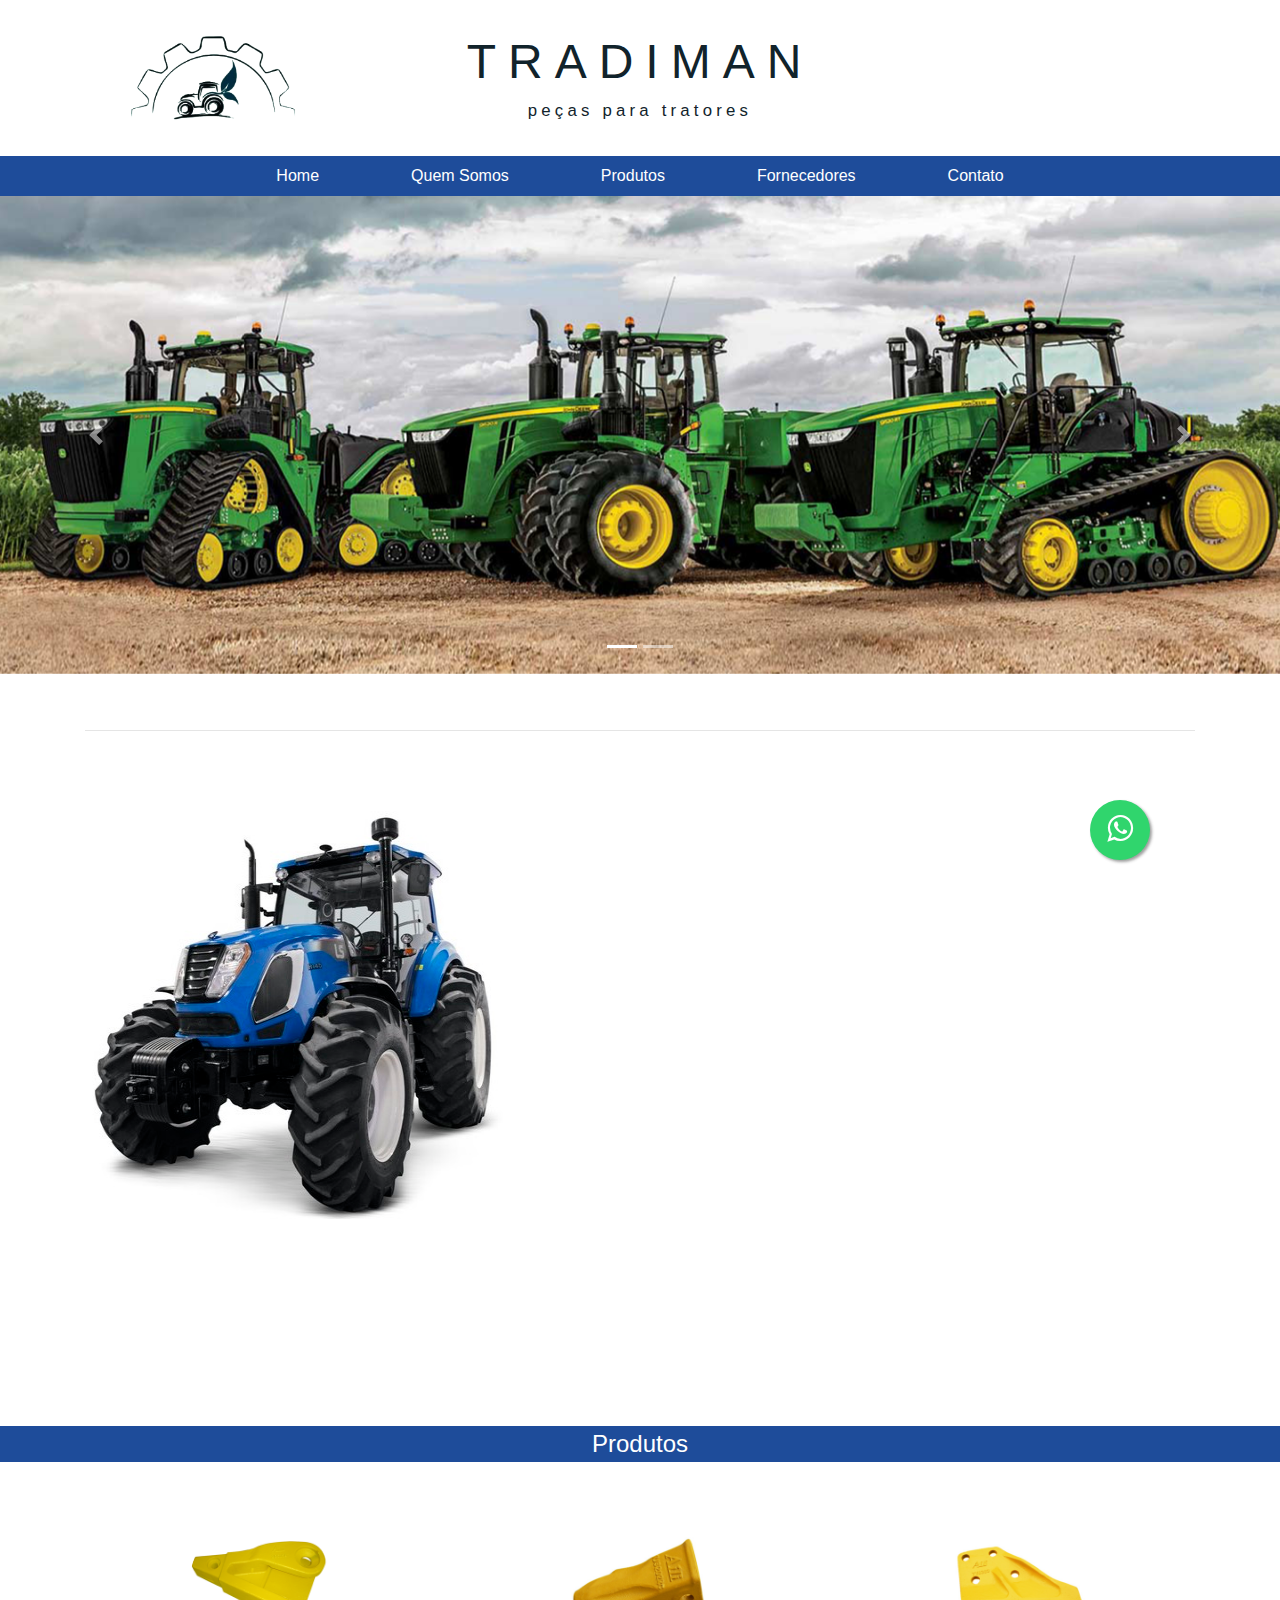
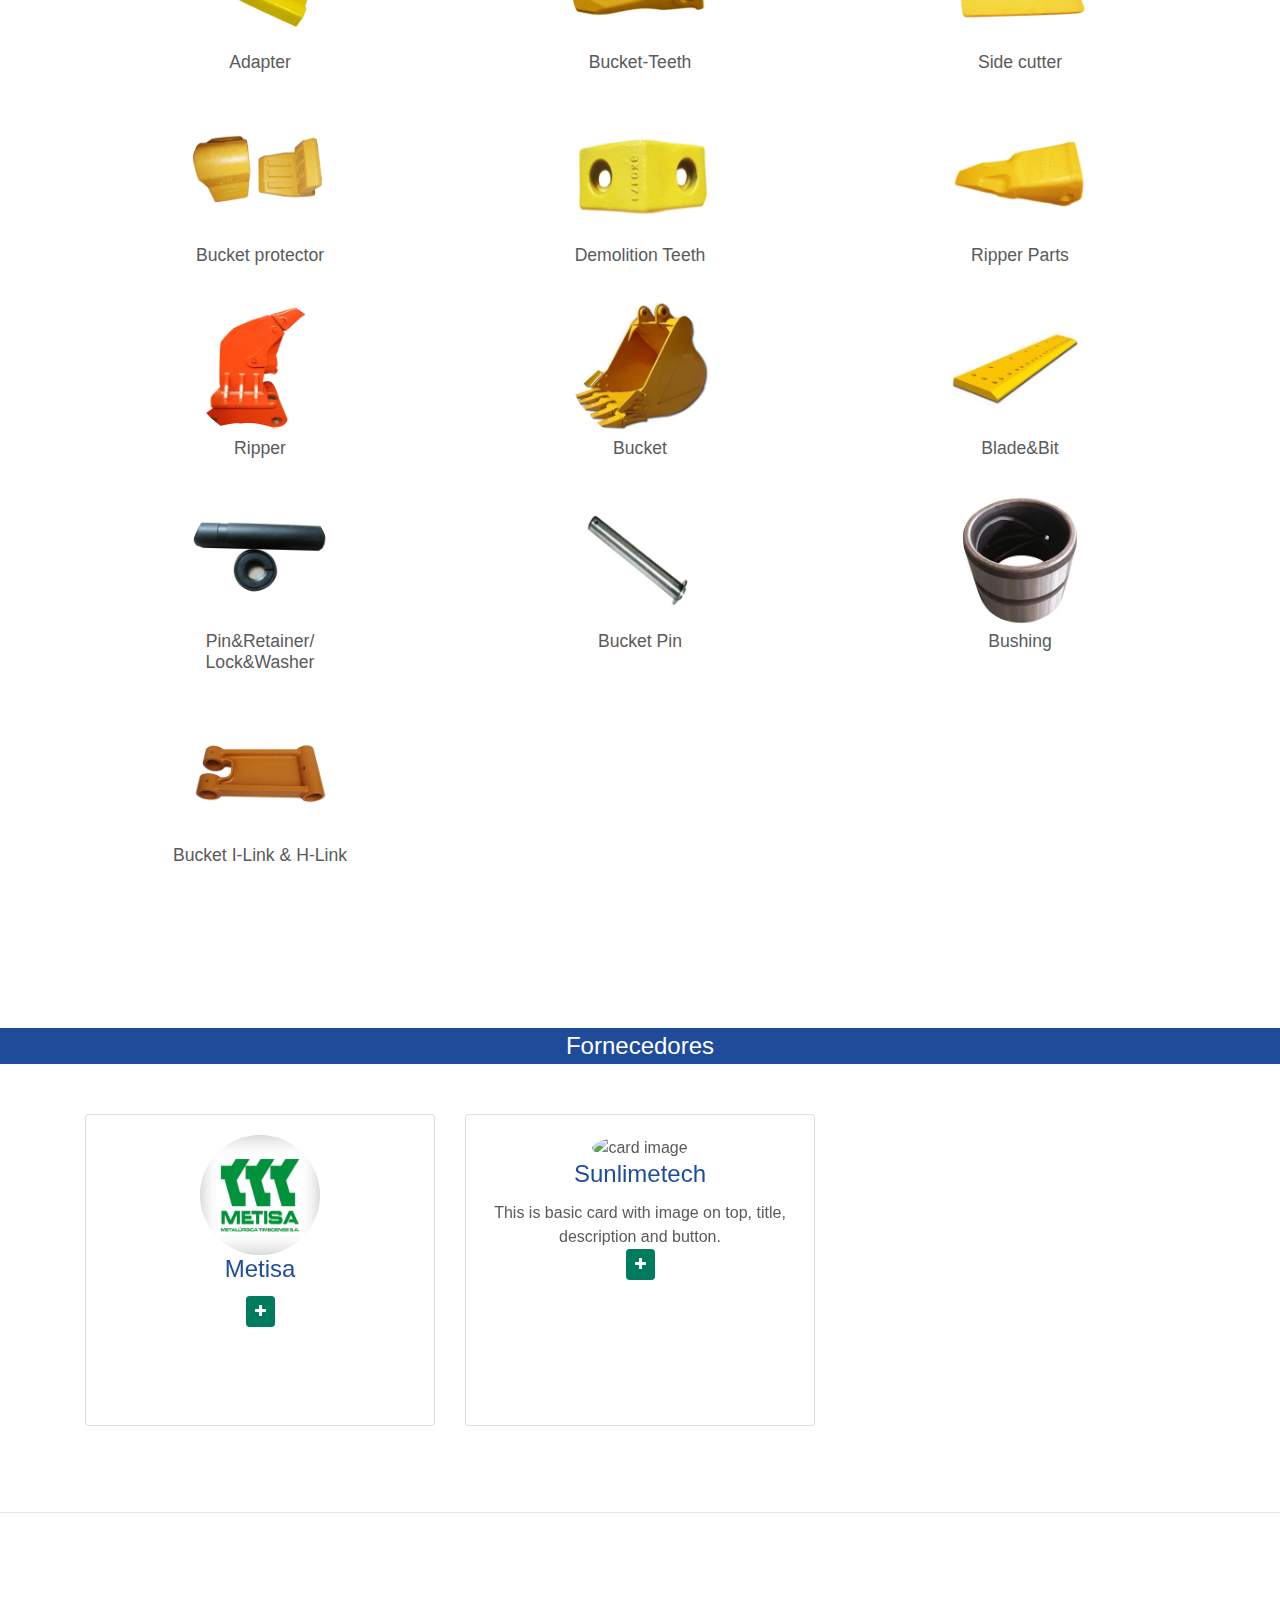
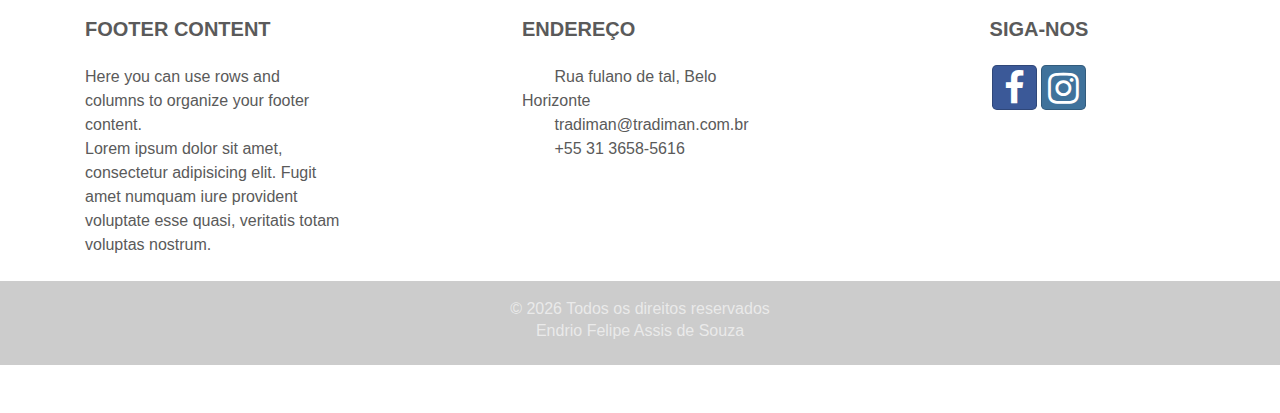
==== commit e754f2f7: "arrumando mais" ====
--- a/index.html
+++ b/index.html
@@ -58,7 +58,7 @@
 
 		
 	</header>
-	<article class="container">
+
 		<div >
 		
 
@@ -93,7 +93,7 @@
 		    <span class="sr-only">Next</span>
 		  </a>
 		</div> 
-
+		<article class="container" >
 			<hr class="featurette-divider">
 		
 				<div class="row featurette">
@@ -127,7 +127,8 @@
             <img class="featurette-image img-fluid mx-auto" data-src="holder.js/500x500/auto" alt="500x500" src="imagens/trator.jpg" data-holder-rendered="true" style="width: 500px; height: 500px;">
           </div>
 				</div>
-				
+			</article>
+			<article>
 				
 			
 				<!-- <hr class="featurette-divider"> -->
--- a/css/css.css
+++ b/css/css.css
@@ -79,7 +79,7 @@
 /*-----------Título-----------*/
 
 .titulo{
-	margin-top: 50px;
+	margin-top: 130px;
 	margin-bottom: 50px;
 	background-color: #1e4c9a;
 	color: white;
@@ -237,7 +237,7 @@
 /* ----------------------HR------------------------- */
 
 .featurette-divider {
-  margin: 5rem 0; /* Space out the Bootstrap <hr> more */
+  margin: 3.5rem 0; /* Space out the Bootstrap <hr> more */
 }
 
 /*------------------------------QUEM SOMOS----------------------------*/
